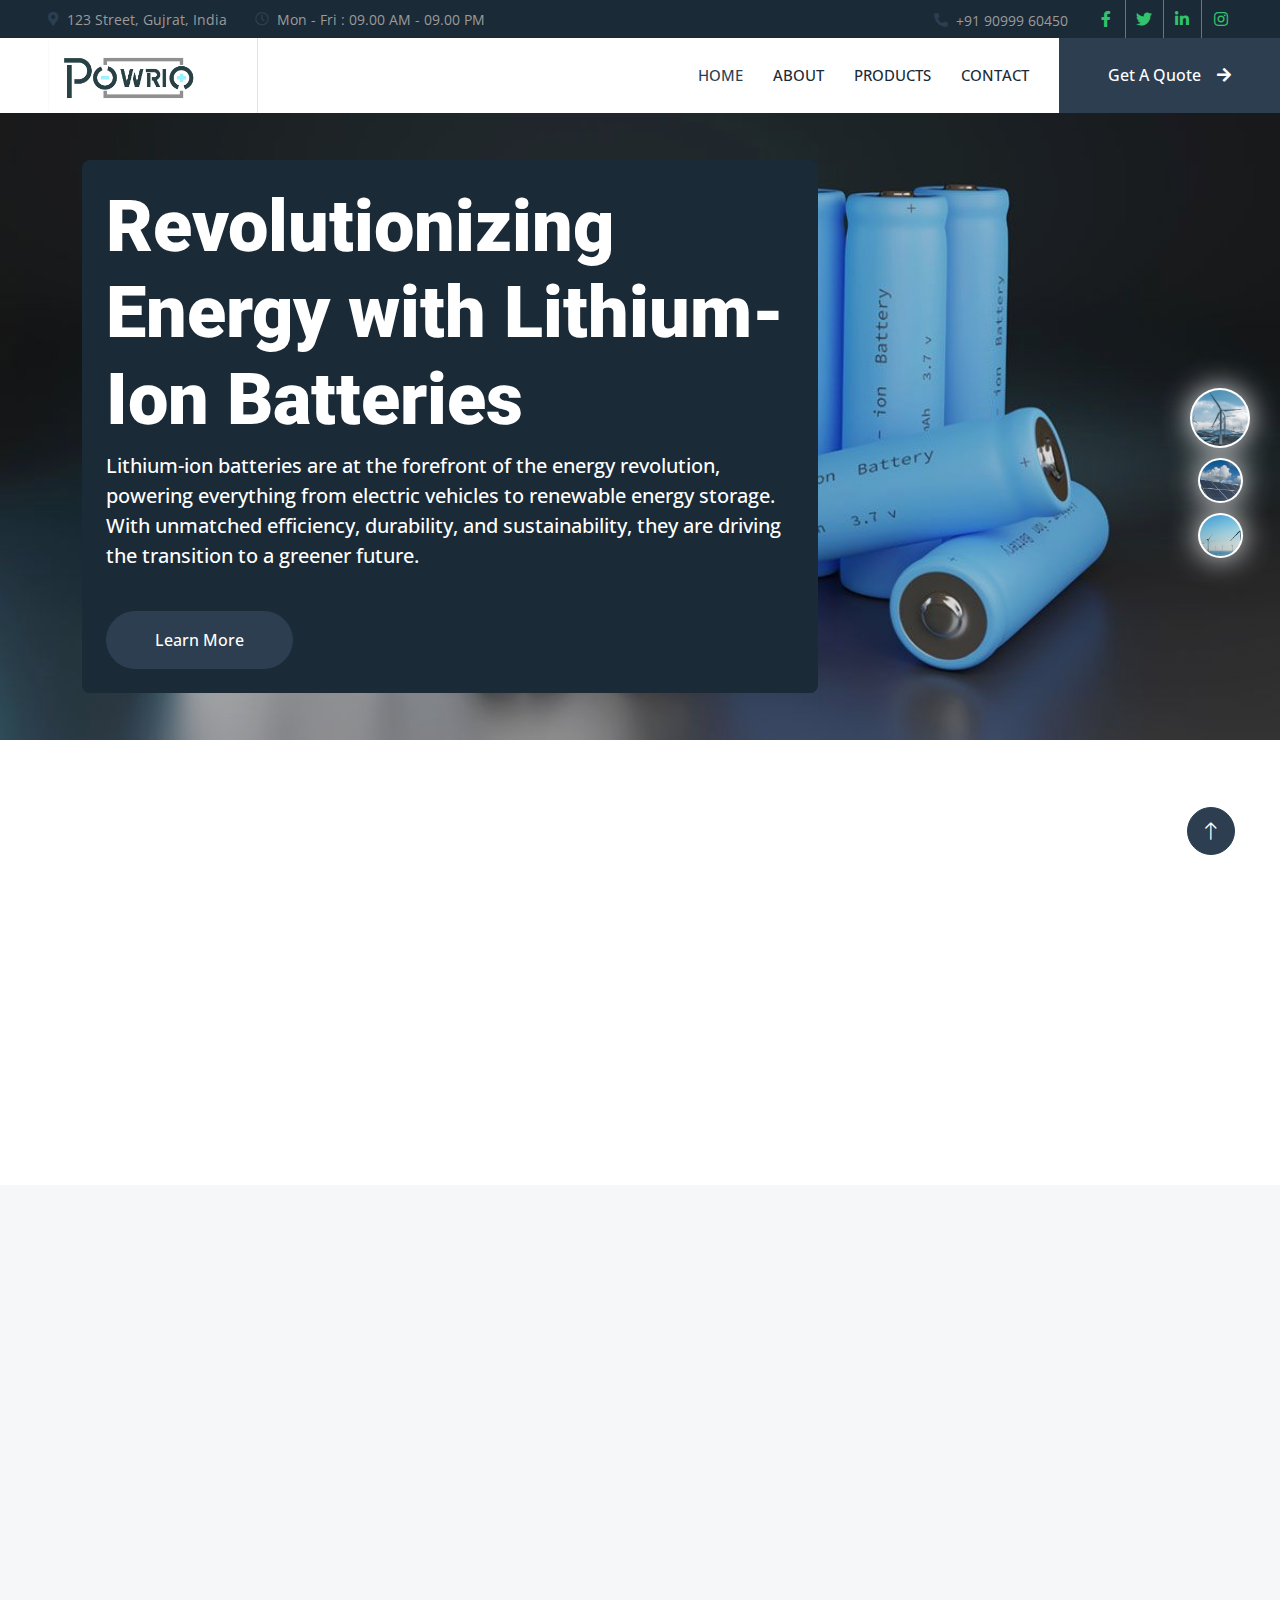
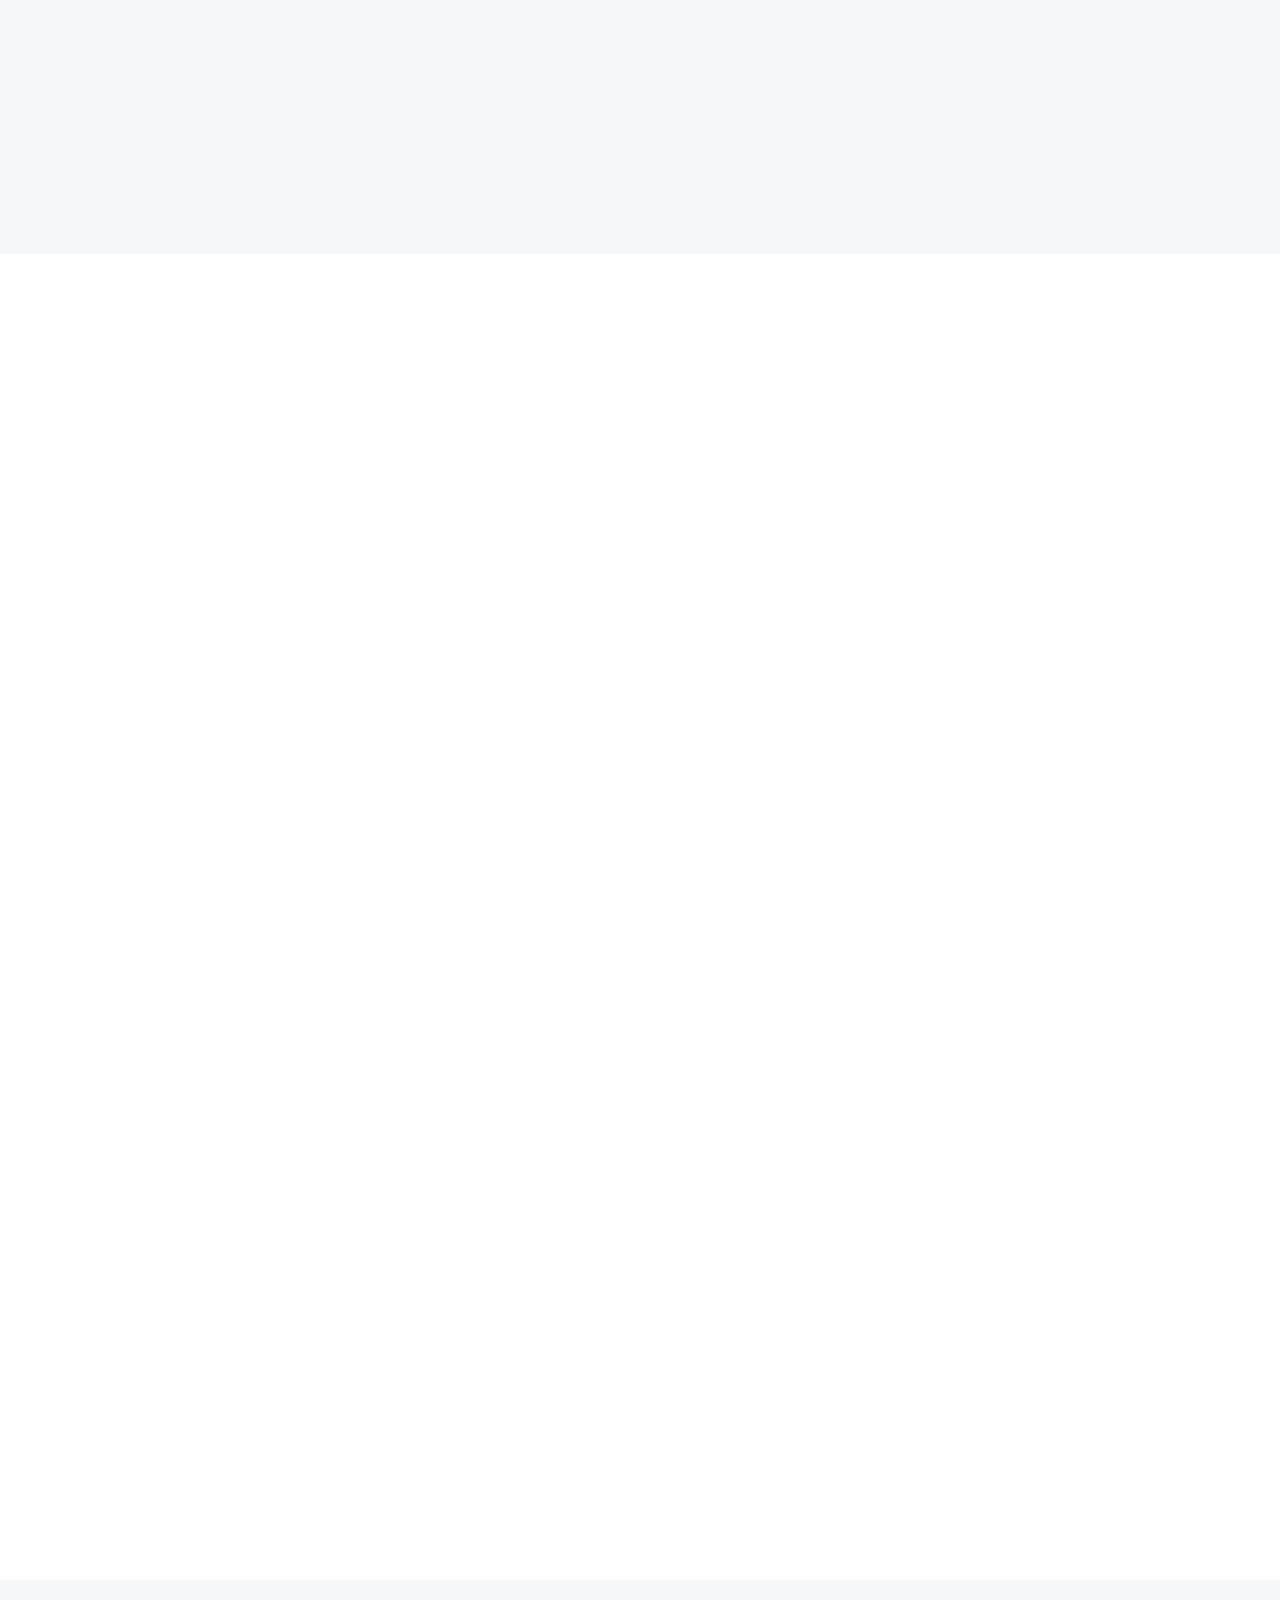
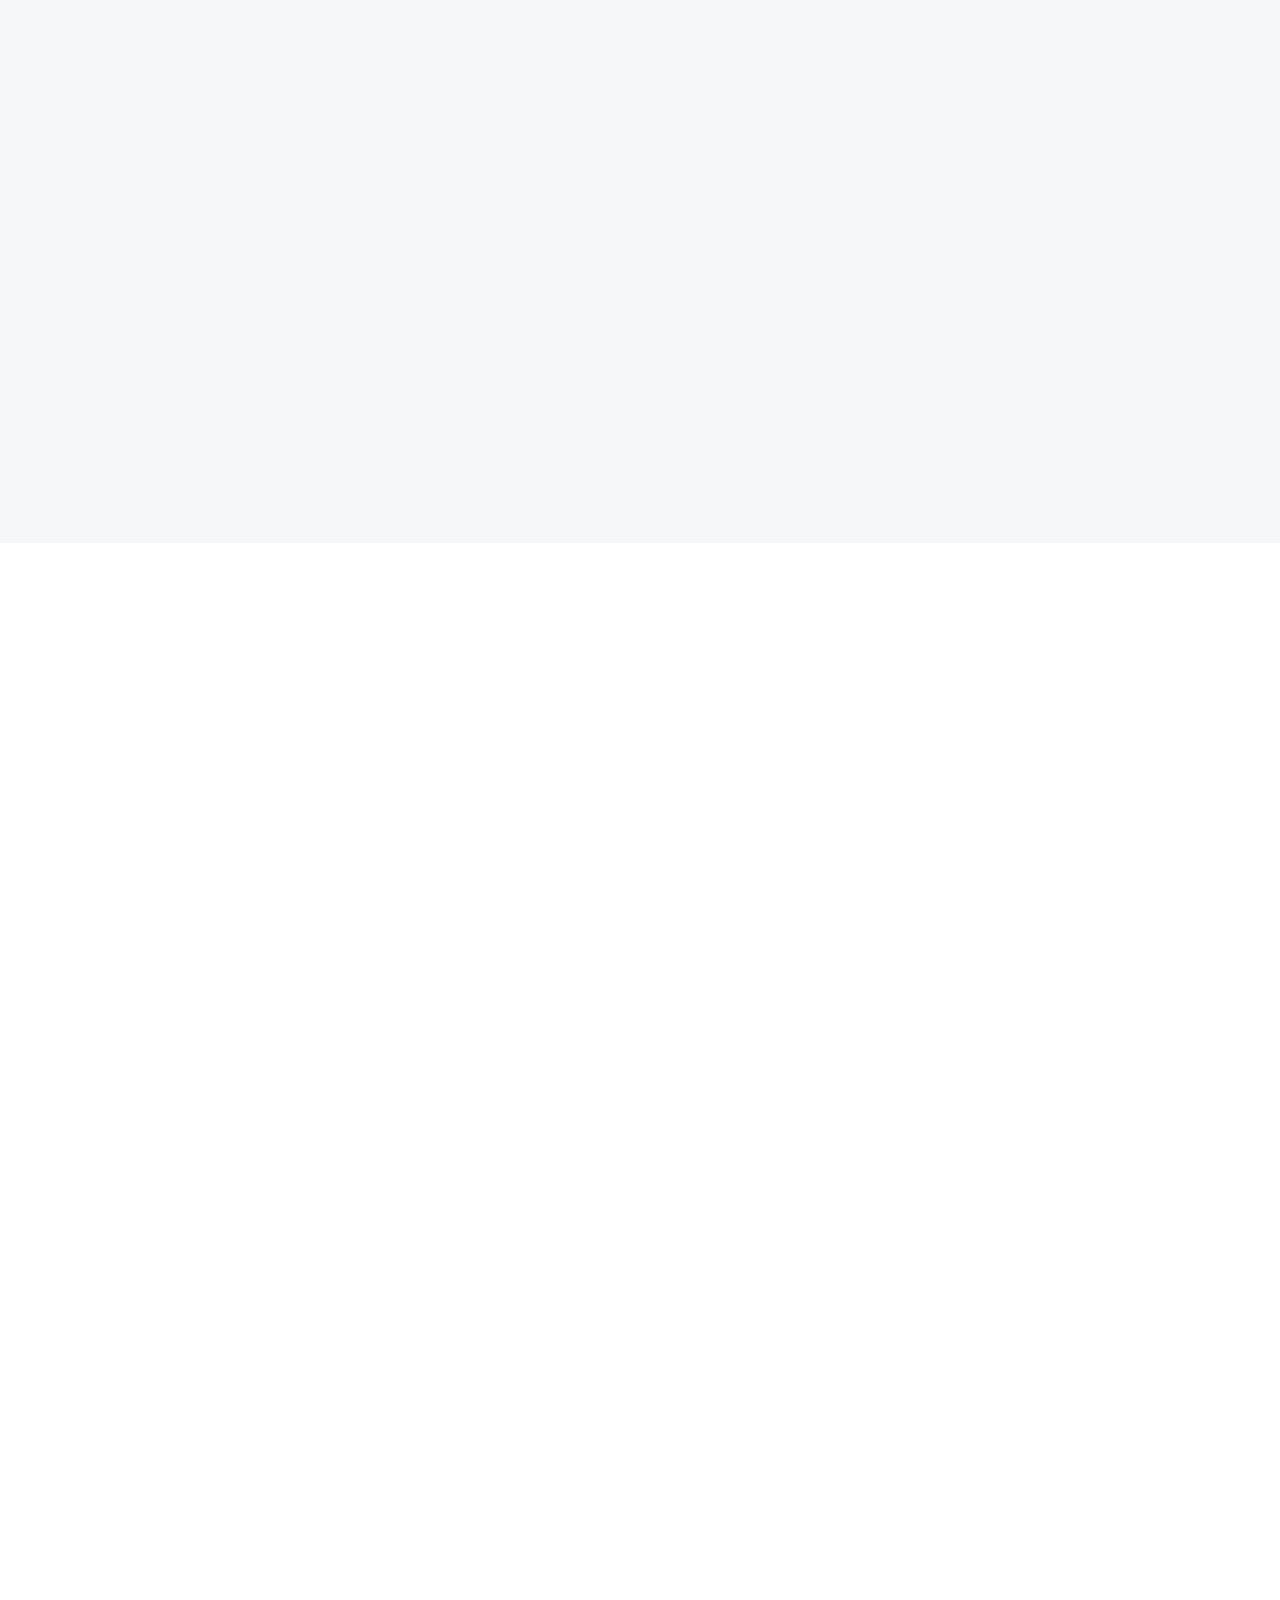
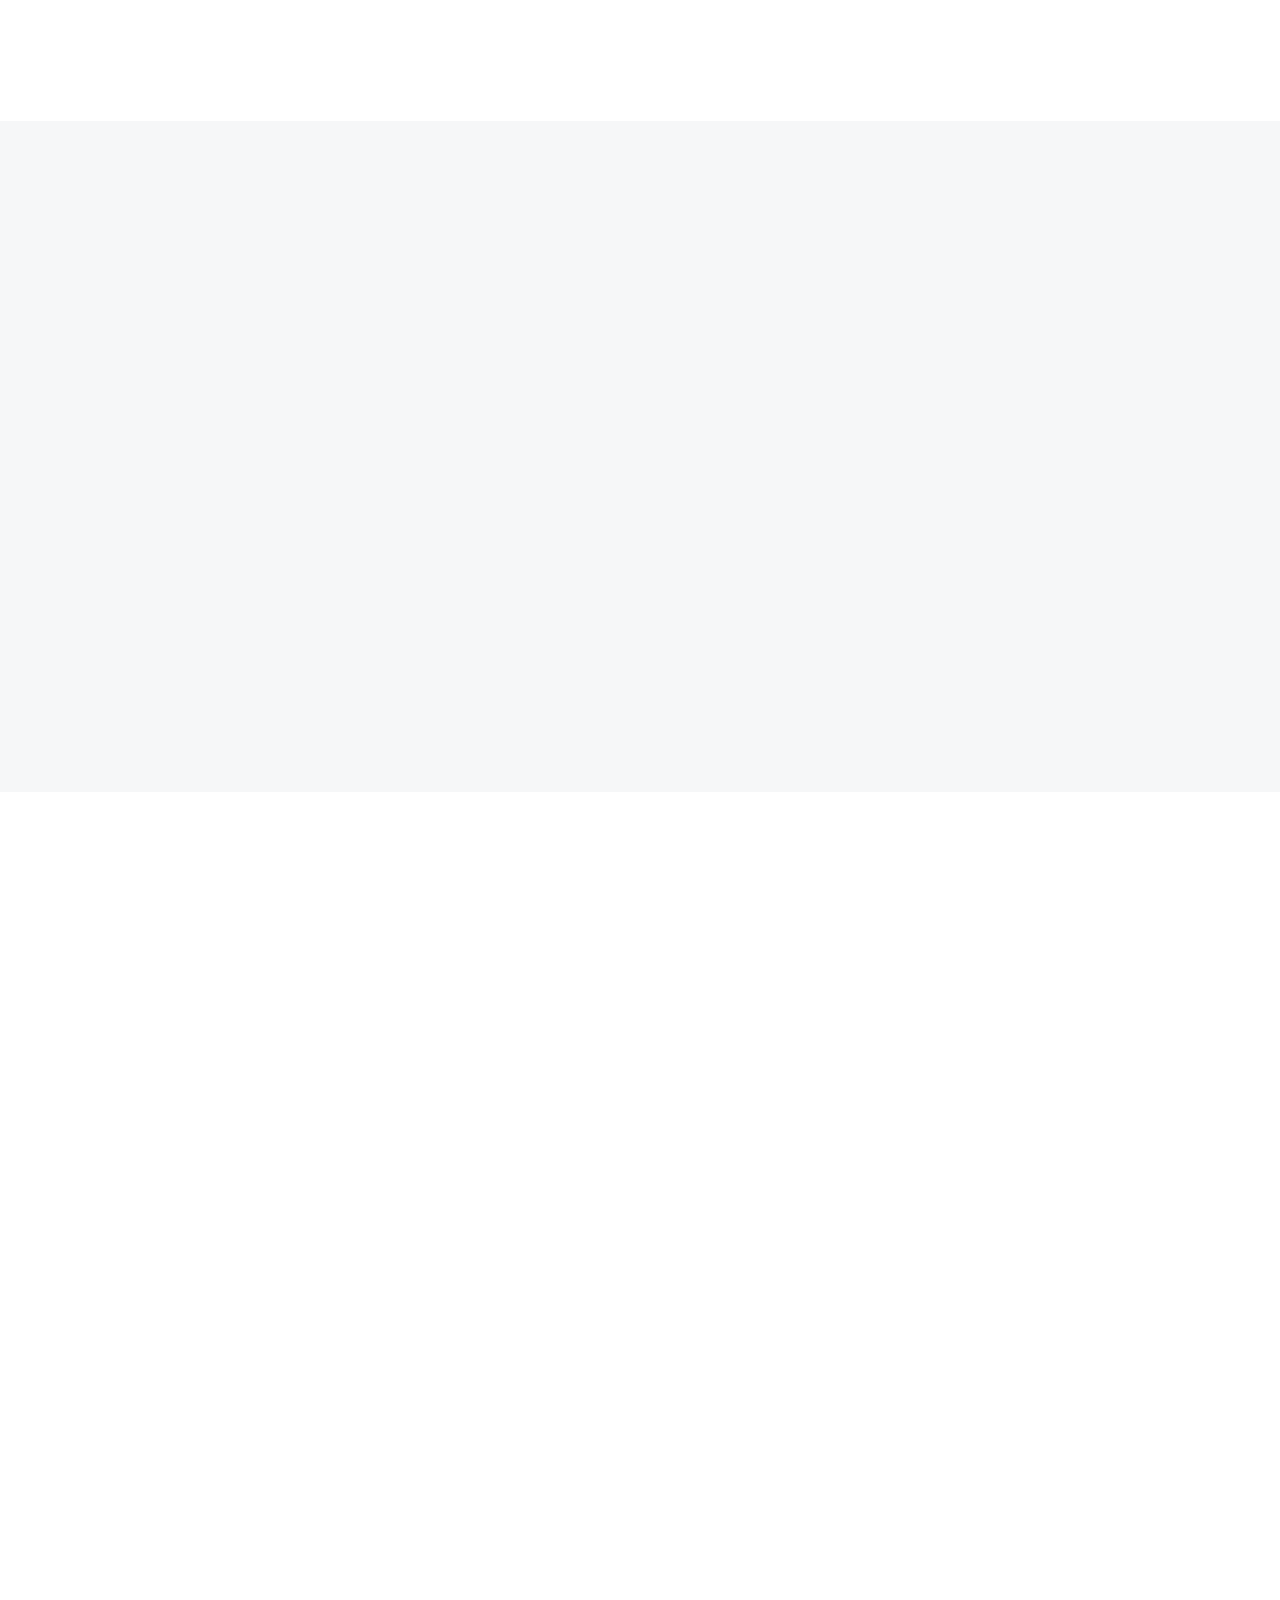
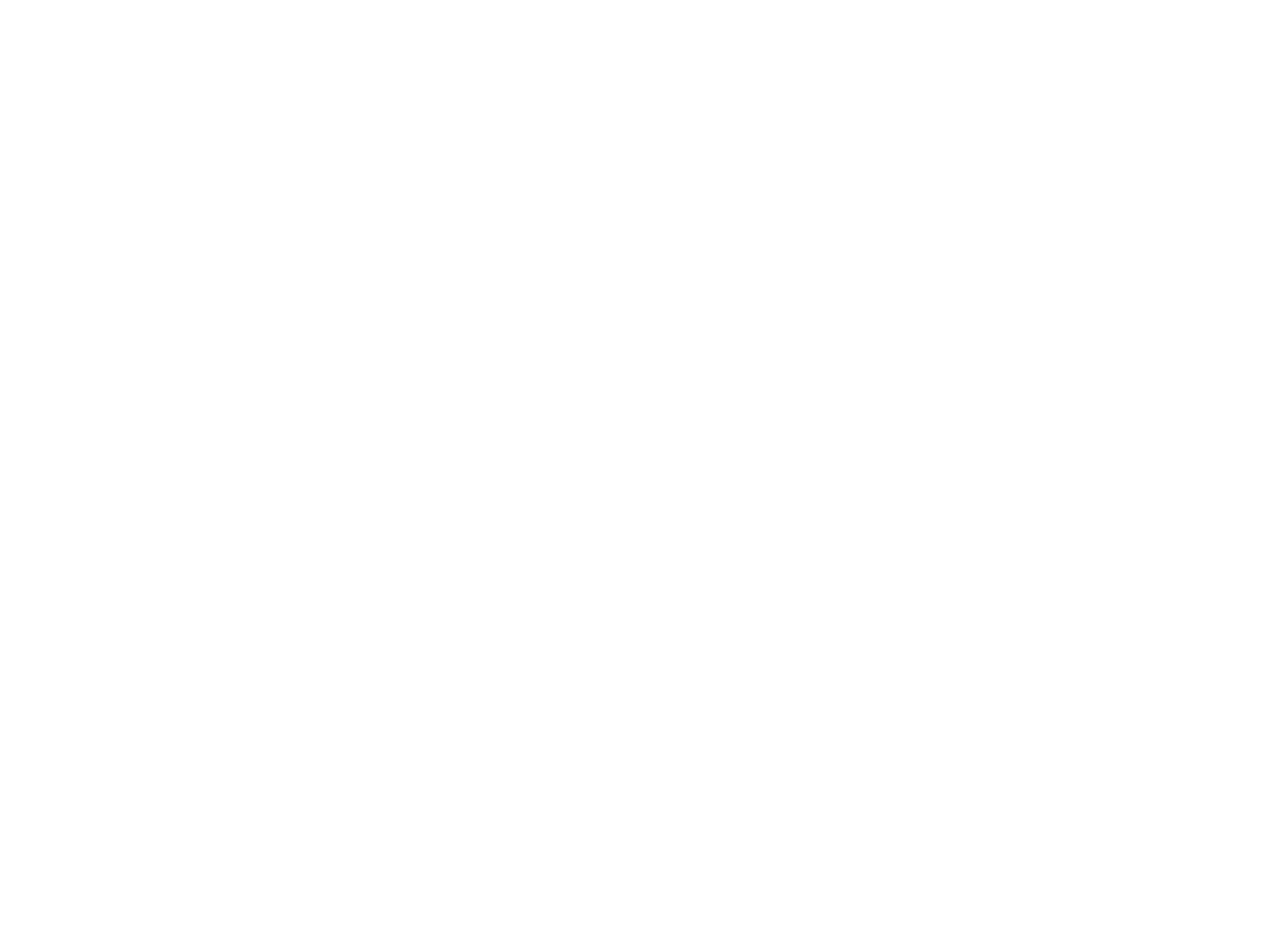
==== index.html @ 694c3291 "powrio.com_init" ====
<!DOCTYPE html>
<html lang="en">
  <head>
    <meta charset="utf-8" />
    <title>Solartec - Renewable Energy Website Template</title>
    <meta content="width=device-width, initial-scale=1.0" name="viewport" />
    <meta content="" name="keywords" />
    <meta content="" name="description" />

    <!-- Favicon -->
    <link href="img/favicon.ico" rel="icon" />

    <!-- Google Web Fonts -->
    <link rel="preconnect" href="https://fonts.googleapis.com" />
    <link rel="preconnect" href="https://fonts.gstatic.com" crossorigin />
    <link
      href="https://fonts.googleapis.com/css2?family=Open+Sans:wght@400;500&family=Roboto:wght@500;700;900&display=swap"
      rel="stylesheet"
    />

    <!-- Icon Font Stylesheet -->
    <link
      href="https://cdnjs.cloudflare.com/ajax/libs/font-awesome/5.10.0/css/all.min.css"
      rel="stylesheet"
    />
    <link
      href="https://cdn.jsdelivr.net/npm/bootstrap-icons@1.4.1/font/bootstrap-icons.css"
      rel="stylesheet"
    />

    <!-- Libraries Stylesheet -->
    <link href="lib/animate/animate.min.css" rel="stylesheet" />
    <link href="lib/owlcarousel/assets/owl.carousel.min.css" rel="stylesheet" />
    <link href="lib/lightbox/css/lightbox.min.css" rel="stylesheet" />

    <!-- Customized Bootstrap Stylesheet -->
    <link href="css/bootstrap.min.css" rel="stylesheet" />

    <!-- Template Stylesheet -->
    <link href="css/style.css" rel="stylesheet" />
  </head>

  <body>
    <!-- Spinner Start -->
    <div
      id="spinner"
      class="show bg-white position-fixed translate-middle w-100 vh-100 top-50 start-50 d-flex align-items-center justify-content-center"
    >
      <div
        class="spinner-border text-primary"
        style="width: 3rem; height: 3rem"
        role="status"
      >
        <span class="sr-only">Loading...</span>
      </div>
    </div>
    <!-- Spinner End -->

    <!-- Topbar Start -->
    <div class="container-fluid bg-dark p-0">
      <div class="row gx-0 d-none d-lg-flex">
        <div class="col-lg-7 px-5 text-start">
          <div class="h-100 d-inline-flex align-items-center me-4">
            <small class="fa fa-map-marker-alt text-primary me-2"></small>
            <small>123 Street, Gujrat, India</small>
          </div>
          <div class="h-100 d-inline-flex align-items-center">
            <small class="far fa-clock text-primary me-2"></small>
            <small>Mon - Fri : 09.00 AM - 09.00 PM</small>
          </div>
        </div>
        <div class="col-lg-5 px-5 text-end">
          <div class="h-100 d-inline-flex align-items-center me-4">
            <small class="fa fa-phone-alt text-primary me-2"></small>
            <small>+91 90999 60450</small>
          </div>
          <div class="h-100 d-inline-flex align-items-center mx-n2">
            <a
              class="btn btn-square btn-link rounded-0 border-0 border-end border-secondary"
              href=""
              ><i class="fab fa-facebook-f"></i
            ></a>
            <a
              class="btn btn-square btn-link rounded-0 border-0 border-end border-secondary"
              href=""
              ><i class="fab fa-twitter"></i
            ></a>
            <a
              class="btn btn-square btn-link rounded-0 border-0 border-end border-secondary"
              href=""
              ><i class="fab fa-linkedin-in"></i
            ></a>
            <a class="btn btn-square btn-link rounded-0" href=""
              ><i class="fab fa-instagram"></i
            ></a>
          </div>
        </div>
      </div>
    </div>
    <!-- Topbar End -->

    <!-- Navbar Start -->
    <nav class="navbar navbar-expand-lg bg-white navbar-light sticky-top p-0">
      <a
        href="index.html"
        class="navbar-brand d-flex align-items-center border-end px-4 px-lg-5"
      >
        <img
          src="./img/image.png"
          alt="Powrio Logo"
          class="img-fluid"
          style="height: 70px; width: auto"
        />
      </a>
      <button
        type="button"
        class="navbar-toggler me-4"
        data-bs-toggle="collapse"
        data-bs-target="#navbarCollapse"
      >
        <span class="navbar-toggler-icon"></span>
      </button>
      <div class="collapse navbar-collapse" id="navbarCollapse">
        <div class="navbar-nav ms-auto p-4 p-lg-0">
          <a href="index.html" class="nav-item nav-link active">Home</a>
          <a href="about.html" class="nav-item nav-link">About</a>
          <!-- <a href="service.html" class="nav-item nav-link">Service</a> -->
          <a href="project.html" class="nav-item nav-link">Products</a>
          <!-- <div class="nav-item dropdown">
            <a
              href="#"
              class="nav-link dropdown-toggle"
              data-bs-toggle="dropdown"
              >Pages</a
            >
            <div class="dropdown-menu bg-light m-0">
              <a href="feature.html" class="dropdown-item">Feature</a>
              <a href="quote.html" class="dropdown-item">Free Quote</a>
              <a href="team.html" class="dropdown-item">Our Team</a>
              <a href="testimonial.html" class="dropdown-item">Testimonial</a>
              <a href="404.html" class="dropdown-item">404 Page</a>
            </div>
          </div> -->
          <a href="contact.html" class="nav-item nav-link">Contact</a>
        </div>
        <a
          href=""
          class="btn btn-primary rounded-0 py-4 px-lg-5 d-none d-lg-block"
          >Get A Quote<i class="fa fa-arrow-right ms-3"></i
        ></a>
      </div>
    </nav>
    <!-- Navbar End -->

    <!-- Carousel Start -->
    <div class="container-fluid p-0 pb-5 wow fadeIn" data-wow-delay="0.1s">
      <div class="owl-carousel header-carousel position-relative">
        <div
          class="owl-carousel-item position-relative"
          data-dot="<img src='img/carousel-1.jpg'>"
        >
          <img class="img-fluid" src="img/my_own/lithium_b.png" alt="" />
          <div class="owl-carousel-inner">
            <div class="container">
              <div class="row justify-content-start">
                <div class="col-10 col-lg-8">
                  <!-- Add a semi-transparent background -->
                  <div
                    class="bg-dark bg-opacity-50 p-4 rounded"
                    style="display: inline-block"
                  >
                    <h1 class="display-2 text-white animated slideInDown">
                      Revolutionizing Energy with Lithium-Ion Batteries
                    </h1>
                    <p class="fs-5 fw-medium text-white mb-4 pb-3">
                      Lithium-ion batteries are at the forefront of the energy
                      revolution, powering everything from electric vehicles to
                      renewable energy storage. With unmatched efficiency,
                      durability, and sustainability, they are driving the
                      transition to a greener future.
                    </p>
                    <a
                      href="about.html"
                      class="btn btn-primary rounded-pill py-3 px-5 animated slideInLeft"
                      >Learn More</a
                    >
                  </div>
                </div>
              </div>
            </div>
          </div>
        </div>
        <div
          class="owl-carousel-item position-relative"
          data-dot="<img src='img/carousel-2.jpg'>"
        >
          <img class="img-fluid" src="img/carousel-2.jpg" alt="" />
          <div class="owl-carousel-inner">
            <div class="container">
              <div class="row justify-content-start">
                <div class="col-10 col-lg-8">
                  <h1 class="display-2 text-white animated slideInDown">
                    Pioneers Of Solar And Renewable Energy
                  </h1>
                  <p class="fs-5 fw-medium text-white mb-4 pb-3">
                    Vero elitr justo clita lorem. Ipsum dolor at sed stet sit
                    diam no. Kasd rebum ipsum et diam justo clita et kasd rebum
                    sea elitr.
                  </p>
                  <a
                    href=""
                    class="btn btn-primary rounded-pill py-3 px-5 animated slideInLeft"
                    >Read More</a
                  >
                </div>
              </div>
            </div>
          </div>
        </div>
        <div
          class="owl-carousel-item position-relative"
          data-dot="<img src='img/carousel-3.jpg'>"
        >
          <img class="img-fluid" src="img/carousel-3.jpg" alt="" />
          <div class="owl-carousel-inner">
            <div class="container">
              <div class="row justify-content-start">
                <div class="col-10 col-lg-8">
                  <h1 class="display-2 text-white animated slideInDown">
                    Pioneers Of Solar And Renewable Energy
                  </h1>
                  <p class="fs-5 fw-medium text-white mb-4 pb-3">
                    Vero elitr justo clita lorem. Ipsum dolor at sed stet sit
                    diam no. Kasd rebum ipsum et diam justo clita et kasd rebum
                    sea elitr.
                  </p>
                  <a
                    href=""
                    class="btn btn-primary rounded-pill py-3 px-5 animated slideInLeft"
                    >Read More</a
                  >
                </div>
              </div>
            </div>
          </div>
        </div>
      </div>
    </div>
    <!-- Carousel End -->

    <!-- Feature Start -->
    <div class="container-xxl py-5">
      <div class="container">
        <div class="row g-5">
          <div class="col-md-6 col-lg-3 wow fadeIn" data-wow-delay="0.1s">
            <div class="d-flex align-items-center mb-4">
              <div class="btn-lg-square bg-primary rounded-circle me-3">
                <i class="fa fa-users text-white"></i>
              </div>
              <h1 class="mb-0" data-toggle="counter-up">3453</h1>
            </div>
            <h5 class="mb-3">Happy Customers</h5>
            <span
              >Tempor erat elitr rebum at clita. Diam dolor diam ipsum sit</span
            >
          </div>
          <div class="col-md-6 col-lg-3 wow fadeIn" data-wow-delay="0.3s">
            <div class="d-flex align-items-center mb-4">
              <div class="btn-lg-square bg-primary rounded-circle me-3">
                <i class="fa fa-check text-white"></i>
              </div>
              <h1 class="mb-0" data-toggle="counter-up">4234</h1>
            </div>
            <h5 class="mb-3">Project Done</h5>
            <span
              >Tempor erat elitr rebum at clita. Diam dolor diam ipsum sit</span
            >
          </div>
          <div class="col-md-6 col-lg-3 wow fadeIn" data-wow-delay="0.5s">
            <div class="d-flex align-items-center mb-4">
              <div class="btn-lg-square bg-primary rounded-circle me-3">
                <i class="fa fa-award text-white"></i>
              </div>
              <h1 class="mb-0" data-toggle="counter-up">3123</h1>
            </div>
            <h5 class="mb-3">Awards Win</h5>
            <span
              >Tempor erat elitr rebum at clita. Diam dolor diam ipsum sit</span
            >
          </div>
          <div class="col-md-6 col-lg-3 wow fadeIn" data-wow-delay="0.7s">
            <div class="d-flex align-items-center mb-4">
              <div class="btn-lg-square bg-primary rounded-circle me-3">
                <i class="fa fa-users-cog text-white"></i>
              </div>
              <h1 class="mb-0" data-toggle="counter-up">1831</h1>
            </div>
            <h5 class="mb-3">Expert Workers</h5>
            <span
              >Tempor erat elitr rebum at clita. Diam dolor diam ipsum sit</span
            >
          </div>
        </div>
      </div>
    </div>
    <!-- Feature Start -->

    <!-- About Start -->
    <div class="container-fluid bg-light overflow-hidden my-5 px-lg-0">
      <div class="container about px-lg-0">
        <div class="row g-0 mx-lg-0">
          <div
            class="col-lg-6 ps-lg-0 wow fadeIn"
            data-wow-delay="0.1s"
            style="min-height: 400px"
          >
            <div class="position-relative h-100">
              <img
                class="position-absolute img-fluid w-100 h-100"
                src="img/about.jpg"
                style="object-fit: cover"
                alt=""
              />
            </div>
          </div>
          <div
            class="col-lg-6 about-text py-5 wow fadeIn"
            data-wow-delay="0.5s"
          >
            <div class="p-lg-5 pe-lg-0">
              <h6 class="text-primary">About Us</h6>
              <h1 class="mb-4">
                25+ Years Experience In Solar & Renewable Energy Industry
              </h1>
              <p>
                Tempor erat elitr rebum at clita. Diam dolor diam ipsum sit.
                Aliqu diam amet diam et eos. Clita erat ipsum et lorem et sit,
                sed stet lorem sit clita duo justo erat amet
              </p>
              <p>
                <i class="fa fa-check-circle text-primary me-3"></i>Diam dolor
                diam ipsum
              </p>
              <p>
                <i class="fa fa-check-circle text-primary me-3"></i>Aliqu diam
                amet diam et eos
              </p>
              <p>
                <i class="fa fa-check-circle text-primary me-3"></i>Tempor erat
                elitr rebum at clita
              </p>
              <a href="" class="btn btn-primary rounded-pill py-3 px-5 mt-3"
                >Explore More</a
              >
            </div>
          </div>
        </div>
      </div>
    </div>
    <!-- About End -->

    <!-- Service Start -->
    <div class="container-xxl py-5">
      <div class="container">
        <div
          class="text-center mx-auto mb-5 wow fadeInUp"
          data-wow-delay="0.1s"
          style="max-width: 600px"
        >
          <h6 class="text-primary">Our Services</h6>
          <h1 class="mb-4">We Are Pioneers In The World Of Renewable Energy</h1>
        </div>
        <div class="row g-4">
          <div class="col-md-6 col-lg-4 wow fadeInUp" data-wow-delay="0.1s">
            <div class="service-item rounded overflow-hidden">
              <img class="img-fluid" src="img/img-600x400-1.jpg" alt="" />
              <div class="position-relative p-4 pt-0">
                <div class="service-icon">
                  <i class="fa fa-solar-panel fa-3x"></i>
                </div>
                <h4 class="mb-3">Solar Panels</h4>
                <p>
                  Stet stet justo dolor sed duo. Ut clita sea sit ipsum diam
                  lorem diam.
                </p>
                <a class="small fw-medium" href=""
                  >Read More<i class="fa fa-arrow-right ms-2"></i
                ></a>
              </div>
            </div>
          </div>
          <div class="col-md-6 col-lg-4 wow fadeInUp" data-wow-delay="0.3s">
            <div class="service-item rounded overflow-hidden">
              <img class="img-fluid" src="img/img-600x400-2.jpg" alt="" />
              <div class="position-relative p-4 pt-0">
                <div class="service-icon">
                  <i class="fa fa-wind fa-3x"></i>
                </div>
                <h4 class="mb-3">Wind Turbines</h4>
                <p>
                  Stet stet justo dolor sed duo. Ut clita sea sit ipsum diam
                  lorem diam.
                </p>
                <a class="small fw-medium" href=""
                  >Read More<i class="fa fa-arrow-right ms-2"></i
                ></a>
              </div>
            </div>
          </div>
          <div class="col-md-6 col-lg-4 wow fadeInUp" data-wow-delay="0.5s">
            <div class="service-item rounded overflow-hidden">
              <img class="img-fluid" src="img/img-600x400-3.jpg" alt="" />
              <div class="position-relative p-4 pt-0">
                <div class="service-icon">
                  <i class="fa fa-lightbulb fa-3x"></i>
                </div>
                <h4 class="mb-3">Hydropower Plants</h4>
                <p>
                  Stet stet justo dolor sed duo. Ut clita sea sit ipsum diam
                  lorem diam.
                </p>
                <a class="small fw-medium" href=""
                  >Read More<i class="fa fa-arrow-right ms-2"></i
                ></a>
              </div>
            </div>
          </div>
          <div class="col-md-6 col-lg-4 wow fadeInUp" data-wow-delay="0.1s">
            <div class="service-item rounded overflow-hidden">
              <img class="img-fluid" src="img/img-600x400-4.jpg" alt="" />
              <div class="position-relative p-4 pt-0">
                <div class="service-icon">
                  <i class="fa fa-solar-panel fa-3x"></i>
                </div>
                <h4 class="mb-3">Solar Panels</h4>
                <p>
                  Stet stet justo dolor sed duo. Ut clita sea sit ipsum diam
                  lorem diam.
                </p>
                <a class="small fw-medium" href=""
                  >Read More<i class="fa fa-arrow-right ms-2"></i
                ></a>
              </div>
            </div>
          </div>
          <div class="col-md-6 col-lg-4 wow fadeInUp" data-wow-delay="0.3s">
            <div class="service-item rounded overflow-hidden">
              <img class="img-fluid" src="img/img-600x400-5.jpg" alt="" />
              <div class="position-relative p-4 pt-0">
                <div class="service-icon">
                  <i class="fa fa-wind fa-3x"></i>
                </div>
                <h4 class="mb-3">Wind Turbines</h4>
                <p>
                  Stet stet justo dolor sed duo. Ut clita sea sit ipsum diam
                  lorem diam.
                </p>
                <a class="small fw-medium" href=""
                  >Read More<i class="fa fa-arrow-right ms-2"></i
                ></a>
              </div>
            </div>
          </div>
          <div class="col-md-6 col-lg-4 wow fadeInUp" data-wow-delay="0.5s">
            <div class="service-item rounded overflow-hidden">
              <img class="img-fluid" src="img/img-600x400-6.jpg" alt="" />
              <div class="position-relative p-4 pt-0">
                <div class="service-icon">
                  <i class="fa fa-lightbulb fa-3x"></i>
                </div>
                <h4 class="mb-3">Hydropower Plants</h4>
                <p>
                  Stet stet justo dolor sed duo. Ut clita sea sit ipsum diam
                  lorem diam.
                </p>
                <a class="small fw-medium" href=""
                  >Read More<i class="fa fa-arrow-right ms-2"></i
                ></a>
              </div>
            </div>
          </div>
        </div>
      </div>
    </div>
    <!-- Service End -->

    <!-- Feature Start -->
    <div class="container-fluid bg-light overflow-hidden my-5 px-lg-0">
      <div class="container feature px-lg-0">
        <div class="row g-0 mx-lg-0">
          <div
            class="col-lg-6 feature-text py-5 wow fadeIn"
            data-wow-delay="0.1s"
          >
            <div class="p-lg-5 ps-lg-0">
              <h6 class="text-primary">Why Choose Us!</h6>
              <h1 class="mb-4">
                Complete Commercial & Residential Solar Systems
              </h1>
              <p class="mb-4 pb-2">
                Tempor erat elitr rebum at clita. Diam dolor diam ipsum sit.
                Aliqu diam amet diam et eos. Clita erat ipsum et lorem et sit,
                sed stet lorem sit clita duo justo erat amet
              </p>
              <div class="row g-4">
                <div class="col-6">
                  <div class="d-flex align-items-center">
                    <div class="btn-lg-square bg-primary rounded-circle">
                      <i class="fa fa-check text-white"></i>
                    </div>
                    <div class="ms-4">
                      <p class="mb-0">Quality</p>
                      <h5 class="mb-0">Services</h5>
                    </div>
                  </div>
                </div>
                <div class="col-6">
                  <div class="d-flex align-items-center">
                    <div class="btn-lg-square bg-primary rounded-circle">
                      <i class="fa fa-user-check text-white"></i>
                    </div>
                    <div class="ms-4">
                      <p class="mb-0">Expert</p>
                      <h5 class="mb-0">Workers</h5>
                    </div>
                  </div>
                </div>
                <div class="col-6">
                  <div class="d-flex align-items-center">
                    <div class="btn-lg-square bg-primary rounded-circle">
                      <i class="fa fa-drafting-compass text-white"></i>
                    </div>
                    <div class="ms-4">
                      <p class="mb-0">Free</p>
                      <h5 class="mb-0">Consultation</h5>
                    </div>
                  </div>
                </div>
                <div class="col-6">
                  <div class="d-flex align-items-center">
                    <div class="btn-lg-square bg-primary rounded-circle">
                      <i class="fa fa-headphones text-white"></i>
                    </div>
                    <div class="ms-4">
                      <p class="mb-0">Customer</p>
                      <h5 class="mb-0">Support</h5>
                    </div>
                  </div>
                </div>
              </div>
            </div>
          </div>
          <div
            class="col-lg-6 pe-lg-0 wow fadeIn"
            data-wow-delay="0.5s"
            style="min-height: 400px"
          >
            <div class="position-relative h-100">
              <img
                class="position-absolute img-fluid w-100 h-100"
                src="img/feature.jpg"
                style="object-fit: cover"
                alt=""
              />
            </div>
          </div>
        </div>
      </div>
    </div>
    <!-- Feature End -->

    <!-- Projects Start -->
    <div class="container-xxl py-5">
      <div class="container">
        <div
          class="text-center mx-auto mb-5 wow fadeInUp"
          data-wow-delay="0.1s"
          style="max-width: 600px"
        >
          <h6 class="text-primary">Our Projects</h6>
          <h1 class="mb-4">
            Visit Our Latest Solar And Renewable Energy Projects
          </h1>
        </div>
        <div class="row mt-n2 wow fadeInUp" data-wow-delay="0.3s">
          <div class="col-12 text-center">
            <ul class="list-inline mb-5" id="portfolio-flters">
              <li class="mx-2 active" data-filter="*">All</li>
              <li class="mx-2" data-filter=".first">Solar Panels</li>
              <li class="mx-2" data-filter=".second">Wind Turbines</li>
              <li class="mx-2" data-filter=".third">Hydropower Plants</li>
            </ul>
          </div>
        </div>
        <div
          class="row g-4 portfolio-container wow fadeInUp"
          data-wow-delay="0.5s"
        >
          <div class="col-lg-4 col-md-6 portfolio-item first">
            <div class="portfolio-img rounded overflow-hidden">
              <img class="img-fluid" src="img/img-600x400-6.jpg" alt="" />
              <div class="portfolio-btn">
                <a
                  class="btn btn-lg-square btn-outline-light rounded-circle mx-1"
                  href="img/img-600x400-6.jpg"
                  data-lightbox="portfolio"
                  ><i class="fa fa-eye"></i
                ></a>
                <a
                  class="btn btn-lg-square btn-outline-light rounded-circle mx-1"
                  href=""
                  ><i class="fa fa-link"></i
                ></a>
              </div>
            </div>
            <div class="pt-3">
              <p class="text-primary mb-0">Solar Panels</p>
              <hr class="text-primary w-25 my-2" />
              <h5 class="lh-base">
                We Are pioneers of solar & renewable energy industry
              </h5>
            </div>
          </div>
          <div class="col-lg-4 col-md-6 portfolio-item second">
            <div class="portfolio-img rounded overflow-hidden">
              <img class="img-fluid" src="img/img-600x400-5.jpg" alt="" />
              <div class="portfolio-btn">
                <a
                  class="btn btn-lg-square btn-outline-light rounded-circle mx-1"
                  href="img/img-600x400-5.jpg"
                  data-lightbox="portfolio"
                  ><i class="fa fa-eye"></i
                ></a>
                <a
                  class="btn btn-lg-square btn-outline-light rounded-circle mx-1"
                  href=""
                  ><i class="fa fa-link"></i
                ></a>
              </div>
            </div>
            <div class="pt-3">
              <p class="text-primary mb-0">Wind Turbines</p>
              <hr class="text-primary w-25 my-2" />
              <h5 class="lh-base">
                We Are pioneers of solar & renewable energy industry
              </h5>
            </div>
          </div>
          <div class="col-lg-4 col-md-6 portfolio-item third">
            <div class="portfolio-img rounded overflow-hidden">
              <img class="img-fluid" src="img/img-600x400-4.jpg" alt="" />
              <div class="portfolio-btn">
                <a
                  class="btn btn-lg-square btn-outline-light rounded-circle mx-1"
                  href="img/img-600x400-4.jpg"
                  data-lightbox="portfolio"
                  ><i class="fa fa-eye"></i
                ></a>
                <a
                  class="btn btn-lg-square btn-outline-light rounded-circle mx-1"
                  href=""
                  ><i class="fa fa-link"></i
                ></a>
              </div>
            </div>
            <div class="pt-3">
              <p class="text-primary mb-0">Hydropower Plants</p>
              <hr class="text-primary w-25 my-2" />
              <h5 class="lh-base">
                We Are pioneers of solar & renewable energy industry
              </h5>
            </div>
          </div>
          <div class="col-lg-4 col-md-6 portfolio-item first">
            <div class="portfolio-img rounded overflow-hidden">
              <img class="img-fluid" src="img/img-600x400-3.jpg" alt="" />
              <div class="portfolio-btn">
                <a
                  class="btn btn-lg-square btn-outline-light rounded-circle mx-1"
                  href="img/img-600x400-3.jpg"
                  data-lightbox="portfolio"
                  ><i class="fa fa-eye"></i
                ></a>
                <a
                  class="btn btn-lg-square btn-outline-light rounded-circle mx-1"
                  href=""
                  ><i class="fa fa-link"></i
                ></a>
              </div>
            </div>
            <div class="pt-3">
              <p class="text-primary mb-0">Solar Panels</p>
              <hr class="text-primary w-25 my-2" />
              <h5 class="lh-base">
                We Are pioneers of solar & renewable energy industry
              </h5>
            </div>
          </div>
          <div class="col-lg-4 col-md-6 portfolio-item second">
            <div class="portfolio-img rounded overflow-hidden">
              <img class="img-fluid" src="img/img-600x400-2.jpg" alt="" />
              <div class="portfolio-btn">
                <a
                  class="btn btn-lg-square btn-outline-light rounded-circle mx-1"
                  href="img/img-600x400-2.jpg"
                  data-lightbox="portfolio"
                  ><i class="fa fa-eye"></i
                ></a>
                <a
                  class="btn btn-lg-square btn-outline-light rounded-circle mx-1"
                  href=""
                  ><i class="fa fa-link"></i
                ></a>
              </div>
            </div>
            <div class="pt-3">
              <p class="text-primary mb-0">Wind Turbines</p>
              <hr class="text-primary w-25 my-2" />
              <h5 class="lh-base">
                We Are pioneers of solar & renewable energy industry
              </h5>
            </div>
          </div>
          <div class="col-lg-4 col-md-6 portfolio-item third">
            <div class="portfolio-img rounded overflow-hidden">
              <img class="img-fluid" src="img/img-600x400-1.jpg" alt="" />
              <div class="portfolio-btn">
                <a
                  class="btn btn-lg-square btn-outline-light rounded-circle mx-1"
                  href="img/img-600x400-1.jpg"
                  data-lightbox="portfolio"
                  ><i class="fa fa-eye"></i
                ></a>
                <a
                  class="btn btn-lg-square btn-outline-light rounded-circle mx-1"
                  href=""
                  ><i class="fa fa-link"></i
                ></a>
              </div>
            </div>
            <div class="pt-3">
              <p class="text-primary mb-0">Hydropower Plants</p>
              <hr class="text-primary w-25 my-2" />
              <h5 class="lh-base">
                We Are pioneers of solar & renewable energy industry
              </h5>
            </div>
          </div>
        </div>
      </div>
    </div>
    <!-- Projects End -->

    <!-- Quote Start -->
    <div class="container-fluid bg-light overflow-hidden my-5 px-lg-0">
      <div class="container quote px-lg-0">
        <div class="row g-0 mx-lg-0">
          <div
            class="col-lg-6 ps-lg-0 wow fadeIn"
            data-wow-delay="0.1s"
            style="min-height: 400px"
          >
            <div class="position-relative h-100">
              <img
                class="position-absolute img-fluid w-100 h-100"
                src="img/quote.jpg"
                style="object-fit: cover"
                alt=""
              />
            </div>
          </div>
          <div
            class="col-lg-6 quote-text py-5 wow fadeIn"
            data-wow-delay="0.5s"
          >
            <div class="p-lg-5 pe-lg-0">
              <h6 class="text-primary">Free Quote</h6>
              <h1 class="mb-4">Get A Free Quote</h1>
              <p class="mb-4 pb-2">
                Tempor erat elitr rebum at clita. Diam dolor diam ipsum sit.
                Aliqu diam amet diam et eos. Clita erat ipsum et lorem et sit,
                sed stet lorem sit clita duo justo erat amet
              </p>
              <form>
                <div class="row g-3">
                  <div class="col-12 col-sm-6">
                    <input
                      type="text"
                      class="form-control border-0"
                      placeholder="Your Name"
                      style="height: 55px"
                    />
                  </div>
                  <div class="col-12 col-sm-6">
                    <input
                      type="email"
                      class="form-control border-0"
                      placeholder="Your Email"
                      style="height: 55px"
                    />
                  </div>
                  <div class="col-12 col-sm-6">
                    <input
                      type="text"
                      class="form-control border-0"
                      placeholder="Your Mobile"
                      style="height: 55px"
                    />
                  </div>
                  <div class="col-12 col-sm-6">
                    <select class="form-select border-0" style="height: 55px">
                      <option selected>Select A Service</option>
                      <option value="1">Service 1</option>
                      <option value="2">Service 2</option>
                      <option value="3">Service 3</option>
                    </select>
                  </div>
                  <div class="col-12">
                    <textarea
                      class="form-control border-0"
                      placeholder="Special Note"
                    ></textarea>
                  </div>
                  <div class="col-12">
                    <button
                      class="btn btn-primary rounded-pill py-3 px-5"
                      type="submit"
                    >
                      Submit
                    </button>
                  </div>
                </div>
              </form>
            </div>
          </div>
        </div>
      </div>
    </div>
    <!-- Quote End -->

    <!-- Team Start -->
    <div class="container-xxl py-5">
      <div class="container">
        <div
          class="text-center mx-auto mb-5 wow fadeInUp"
          data-wow-delay="0.1s"
          style="max-width: 600px"
        >
          <h6 class="text-primary">Team Member</h6>
          <h1 class="mb-4">Experienced Team Members</h1>
        </div>
        <div class="row g-4">
          <div class="col-lg-4 col-md-6 wow fadeInUp" data-wow-delay="0.1s">
            <div class="team-item rounded overflow-hidden">
              <div class="d-flex">
                <img class="img-fluid w-75" src="img/team-1.jpg" alt="" />
                <div class="team-social w-25">
                  <a
                    class="btn btn-lg-square btn-outline-primary rounded-circle mt-3"
                    href=""
                    ><i class="fab fa-facebook-f"></i
                  ></a>
                  <a
                    class="btn btn-lg-square btn-outline-primary rounded-circle mt-3"
                    href=""
                    ><i class="fab fa-twitter"></i
                  ></a>
                  <a
                    class="btn btn-lg-square btn-outline-primary rounded-circle mt-3"
                    href=""
                    ><i class="fab fa-instagram"></i
                  ></a>
                </div>
              </div>
              <div class="p-4">
                <h5>Full Name</h5>
                <span>Designation</span>
              </div>
            </div>
          </div>
          <div class="col-lg-4 col-md-6 wow fadeInUp" data-wow-delay="0.3s">
            <div class="team-item rounded overflow-hidden">
              <div class="d-flex">
                <img class="img-fluid w-75" src="img/team-2.jpg" alt="" />
                <div class="team-social w-25">
                  <a
                    class="btn btn-lg-square btn-outline-primary rounded-circle mt-3"
                    href=""
                    ><i class="fab fa-facebook-f"></i
                  ></a>
                  <a
                    class="btn btn-lg-square btn-outline-primary rounded-circle mt-3"
                    href=""
                    ><i class="fab fa-twitter"></i
                  ></a>
                  <a
                    class="btn btn-lg-square btn-outline-primary rounded-circle mt-3"
                    href=""
                    ><i class="fab fa-instagram"></i
                  ></a>
                </div>
              </div>
              <div class="p-4">
                <h5>Full Name</h5>
                <span>Designation</span>
              </div>
            </div>
          </div>
          <div class="col-lg-4 col-md-6 wow fadeInUp" data-wow-delay="0.5s">
            <div class="team-item rounded overflow-hidden">
              <div class="d-flex">
                <img class="img-fluid w-75" src="img/team-3.jpg" alt="" />
                <div class="team-social w-25">
                  <a
                    class="btn btn-lg-square btn-outline-primary rounded-circle mt-3"
                    href=""
                    ><i class="fab fa-facebook-f"></i
                  ></a>
                  <a
                    class="btn btn-lg-square btn-outline-primary rounded-circle mt-3"
                    href=""
                    ><i class="fab fa-twitter"></i
                  ></a>
                  <a
                    class="btn btn-lg-square btn-outline-primary rounded-circle mt-3"
                    href=""
                    ><i class="fab fa-instagram"></i
                  ></a>
                </div>
              </div>
              <div class="p-4">
                <h5>Full Name</h5>
                <span>Designation</span>
              </div>
            </div>
          </div>
        </div>
      </div>
    </div>
    <!-- Team End -->

    <!-- Testimonial Start -->
    <div class="container-xxl py-5">
      <div class="container">
        <div
          class="text-center mx-auto mb-5 wow fadeInUp"
          data-wow-delay="0.1s"
          style="max-width: 600px"
        >
          <h6 class="text-primary">Testimonial</h6>
          <h1 class="mb-4">What Our Clients Say!</h1>
        </div>
        <div
          class="owl-carousel testimonial-carousel wow fadeInUp"
          data-wow-delay="0.1s"
        >
          <div class="testimonial-item text-center">
            <div class="testimonial-img position-relative">
              <img
                class="img-fluid rounded-circle mx-auto mb-5"
                src="img/testimonial-1.jpg"
              />
              <div class="btn-square bg-primary rounded-circle">
                <i class="fa fa-quote-left text-white"></i>
              </div>
            </div>
            <div class="testimonial-text text-center rounded p-4">
              <p>
                Clita clita tempor justo dolor ipsum amet kasd amet duo justo
                duo duo labore sed sed. Magna ut diam sit et amet stet eos sed
                clita erat magna elitr erat sit sit erat at rebum justo sea
                clita.
              </p>
              <h5 class="mb-1">Client Name</h5>
              <span class="fst-italic">Profession</span>
            </div>
          </div>
          <div class="testimonial-item text-center">
            <div class="testimonial-img position-relative">
              <img
                class="img-fluid rounded-circle mx-auto mb-5"
                src="img/testimonial-2.jpg"
              />
              <div class="btn-square bg-primary rounded-circle">
                <i class="fa fa-quote-left text-white"></i>
              </div>
            </div>
            <div class="testimonial-text text-center rounded p-4">
              <p>
                Clita clita tempor justo dolor ipsum amet kasd amet duo justo
                duo duo labore sed sed. Magna ut diam sit et amet stet eos sed
                clita erat magna elitr erat sit sit erat at rebum justo sea
                clita.
              </p>
              <h5 class="mb-1">Client Name</h5>
              <span class="fst-italic">Profession</span>
            </div>
          </div>
          <div class="testimonial-item text-center">
            <div class="testimonial-img position-relative">
              <img
                class="img-fluid rounded-circle mx-auto mb-5"
                src="img/testimonial-3.jpg"
              />
              <div class="btn-square bg-primary rounded-circle">
                <i class="fa fa-quote-left text-white"></i>
              </div>
            </div>
            <div class="testimonial-text text-center rounded p-4">
              <p>
                Clita clita tempor justo dolor ipsum amet kasd amet duo justo
                duo duo labore sed sed. Magna ut diam sit et amet stet eos sed
                clita erat magna elitr erat sit sit erat at rebum justo sea
                clita.
              </p>
              <h5 class="mb-1">Client Name</h5>
              <span class="fst-italic">Profession</span>
            </div>
          </div>
        </div>
      </div>
    </div>
    <!-- Testimonial End -->

    <!-- Footer Start -->
    <div
      class="container-fluid bg-dark text-body footer mt-5 pt-5 wow fadeIn"
      data-wow-delay="0.1s"
    >
      <div class="container py-5">
        <div class="row g-5">
          <div class="col-lg-3 col-md-6">
            <h5 class="text-white mb-4">Address</h5>
            <p class="mb-2">
              <i class="fa fa-map-marker-alt me-3"></i>123 Street, New York, USA
            </p>
            <p class="mb-2">
              <i class="fa fa-phone-alt me-3"></i>+012 345 67890
            </p>
            <p class="mb-2">
              <i class="fa fa-envelope me-3"></i>info@example.com
            </p>
            <div class="d-flex pt-2">
              <a class="btn btn-square btn-outline-light btn-social" href=""
                ><i class="fab fa-twitter"></i
              ></a>
              <a class="btn btn-square btn-outline-light btn-social" href=""
                ><i class="fab fa-facebook-f"></i
              ></a>
              <a class="btn btn-square btn-outline-light btn-social" href=""
                ><i class="fab fa-youtube"></i
              ></a>
              <a class="btn btn-square btn-outline-light btn-social" href=""
                ><i class="fab fa-linkedin-in"></i
              ></a>
            </div>
          </div>
          <div class="col-lg-3 col-md-6">
            <h5 class="text-white mb-4">Quick Links</h5>
            <a class="btn btn-link" href="">About Us</a>
            <a class="btn btn-link" href="">Contact Us</a>
            <a class="btn btn-link" href="">Our Services</a>
            <a class="btn btn-link" href="">Terms & Condition</a>
            <a class="btn btn-link" href="">Support</a>
          </div>
          <div class="col-lg-3 col-md-6">
            <h5 class="text-white mb-4">Project Gallery</h5>
            <div class="row g-2">
              <div class="col-4">
                <img class="img-fluid rounded" src="img/gallery-1.jpg" alt="" />
              </div>
              <div class="col-4">
                <img class="img-fluid rounded" src="img/gallery-2.jpg" alt="" />
              </div>
              <div class="col-4">
                <img class="img-fluid rounded" src="img/gallery-3.jpg" alt="" />
              </div>
              <div class="col-4">
                <img class="img-fluid rounded" src="img/gallery-4.jpg" alt="" />
              </div>
              <div class="col-4">
                <img class="img-fluid rounded" src="img/gallery-5.jpg" alt="" />
              </div>
              <div class="col-4">
                <img class="img-fluid rounded" src="img/gallery-6.jpg" alt="" />
              </div>
            </div>
          </div>
          <div class="col-lg-3 col-md-6">
            <h5 class="text-white mb-4">Newsletter</h5>
            <p>Dolor amet sit justo amet elitr clita ipsum elitr est.</p>
            <div class="position-relative mx-auto" style="max-width: 400px">
              <input
                class="form-control border-0 w-100 py-3 ps-4 pe-5"
                type="text"
                placeholder="Your email"
              />
              <button
                type="button"
                class="btn btn-primary py-2 position-absolute top-0 end-0 mt-2 me-2"
              >
                SignUp
              </button>
            </div>
          </div>
        </div>
      </div>
      <div class="container">
        <div class="copyright">
          <div class="row">
            <div class="col-md-6 text-center text-md-start mb-3 mb-md-0">
              &copy; <a href="#">Powrio.com</a>, All Right Reserved.
            </div>
            <!-- <div class="col-md-6 text-center text-md-end"> -->
            <!--/*** This template is free as long as you keep the footer author’s credit link/attribution link/backlink. If you'd like to use the template without the footer author’s credit link/attribution link/backlink, you can purchase the Credit Removal License from "https://htmlcodex.com/credit-removal". Thank you for your support. ***/-->
            <!-- Designed By <a href="https://htmlcodex.com">HTML Codex</a> -->
            <!-- </div> -->
          </div>
        </div>
      </div>
    </div>
    <!-- Footer End -->

    <!-- Back to Top -->
    <a
      href="#"
      class="btn btn-lg btn-primary btn-lg-square rounded-circle back-to-top"
      ><i class="bi bi-arrow-up"></i
    ></a>

    <!-- JavaScript Libraries -->
    <script src="https://code.jquery.com/jquery-3.4.1.min.js"></script>
    <script src="https://cdn.jsdelivr.net/npm/bootstrap@5.0.0/dist/js/bootstrap.bundle.min.js"></script>
    <script src="lib/wow/wow.min.js"></script>
    <script src="lib/easing/easing.min.js"></script>
    <script src="lib/waypoints/waypoints.min.js"></script>
    <script src="lib/counterup/counterup.min.js"></script>
    <script src="lib/owlcarousel/owl.carousel.min.js"></script>
    <script src="lib/isotope/isotope.pkgd.min.js"></script>
    <script src="lib/lightbox/js/lightbox.min.js"></script>

    <!-- Template Javascript -->
    <script src="js/main.js"></script>
  </body>
</html>
---- css/style.css ----
/********** Template CSS **********/
:root {
  --primary: #2c3e50; /* Replace with the exact green color from your logo */
  --light: #f6f7f8;
  --dark: #1a2a36;
}

.fw-medium {
  font-weight: 500 !important;
}

.fw-bold {
  font-weight: 700 !important;
}

.fw-black {
  font-weight: 900 !important;
}

.back-to-top {
  position: fixed;
  display: none;
  right: 45px;
  bottom: 45px;
  z-index: 99;
}

/*** Spinner ***/
#spinner {
  opacity: 0;
  visibility: hidden;
  transition: opacity 0.5s ease-out, visibility 0s linear 0.5s;
  z-index: 99999;
}

#spinner.show {
  transition: opacity 0.5s ease-out, visibility 0s linear 0s;
  visibility: visible;
  opacity: 1;
}

/*** Button ***/
.btn {
  font-weight: 500;
  transition: 0.5s;
}

.btn.btn-primary,
.btn.btn-outline-primary:hover {
  color: #ffffff;
}

.btn-square {
  width: 38px;
  height: 38px;
}

.btn-sm-square {
  width: 32px;
  height: 32px;
}

.btn-lg-square {
  width: 48px;
  height: 48px;
}

.btn-square,
.btn-sm-square,
.btn-lg-square {
  padding: 0;
  display: flex;
  align-items: center;
  justify-content: center;
  font-weight: normal;
}

.text-primary {
  color: var(--primary) !important;
}

.bg-primary {
  background-color: var(--primary) !important;
}

.btn-primary {
  background-color: var(--primary) !important;
  border-color: var(--primary) !important;
}

/*** Navbar ***/
.navbar.sticky-top {
  top: -100px;
  transition: 0.5s;
}

.navbar .navbar-brand,
.navbar a.btn {
  height: 75px;
}

.navbar .navbar-nav .nav-link {
  margin-right: 30px;
  padding: 25px 0;
  color: var(--dark);
  font-size: 15px;
  font-weight: 500;
  text-transform: uppercase;
  outline: none;
}

.navbar .navbar-nav .nav-link:hover,
.navbar .navbar-nav .nav-link.active {
  color: var(--primary);
}

.navbar .dropdown-toggle::after {
  border: none;
  content: "\f107";
  font-family: "Font Awesome 5 Free";
  font-weight: 900;
  vertical-align: middle;
  margin-left: 8px;
}

@media (max-width: 991.98px) {
  .navbar .navbar-nav .nav-link {
    margin-right: 0;
    padding: 10px 0;
  }

  .navbar .navbar-nav {
    border-top: 1px solid #eeeeee;
  }
}

@media (min-width: 992px) {
  .navbar .nav-item .dropdown-menu {
    display: block;
    border: none;
    margin-top: 0;
    top: 150%;
    opacity: 0;
    visibility: hidden;
    transition: 0.5s;
  }

  .navbar .nav-item:hover .dropdown-menu {
    top: 100%;
    visibility: visible;
    transition: 0.5s;
    opacity: 1;
  }
}

/*** Header ***/
.owl-carousel-inner {
  position: absolute;
  width: 100%;
  height: 100%;
  top: 0;
  left: 0;
  display: flex;
  align-items: center;
  background: rgba(0, 0, 0, 0.1);
}

@media (max-width: 768px) {
  .header-carousel .owl-carousel-item {
    position: relative;
    min-height: 500px;
  }

  .header-carousel .owl-carousel-item img {
    position: absolute;
    width: 100%;
    height: 100%;
    object-fit: cover;
  }

  .header-carousel .owl-carousel-item p {
    font-size: 16px !important;
  }
}

.header-carousel .owl-dots {
  position: absolute;
  width: 60px;
  height: 100%;
  top: 0;
  right: 30px;
  display: flex;
  flex-direction: column;
  align-items: center;
  justify-content: center;
}

.header-carousel .owl-dots .owl-dot {
  position: relative;
  width: 45px;
  height: 45px;
  margin: 5px 0;
  background: #ffffff;
  box-shadow: 0 0 30px rgba(255, 255, 255, 0.9);
  border-radius: 45px;
  transition: 0.5s;
}

.header-carousel .owl-dots .owl-dot.active {
  width: 60px;
  height: 60px;
}

.header-carousel .owl-dots .owl-dot img {
  position: absolute;
  width: 100%;
  height: 100%;
  object-fit: cover;
  padding: 2px;
  border-radius: 45px;
  transition: 0.5s;
}

.page-header {
  background: linear-gradient(rgba(0, 0, 0, 0.1), rgba(0, 0, 0, 0.1)),
    url(../img/carousel-1.jpg) center center no-repeat;
  background-size: cover;
}

.breadcrumb-item + .breadcrumb-item::before {
  color: var(--light);
}

/*** About ***/
@media (min-width: 992px) {
  .container.about {
    max-width: 100% !important;
  }

  .about-text {
    padding-right: calc(((100% - 960px) / 2) + 0.75rem);
  }
}

@media (min-width: 1200px) {
  .about-text {
    padding-right: calc(((100% - 1140px) / 2) + 0.75rem);
  }
}

@media (min-width: 1400px) {
  .about-text {
    padding-right: calc(((100% - 1320px) / 2) + 0.75rem);
  }
}

/*** Service ***/
.service-item {
  box-shadow: 0 0 45px rgba(0, 0, 0, 0.08);
}

.service-icon {
  position: relative;
  margin: -50px 0 25px 0;
  width: 100px;
  height: 100px;
  display: flex;
  align-items: center;
  justify-content: center;
  color: var(--primary);
  background: #ffffff;
  border-radius: 100px;
  box-shadow: 0 0 45px rgba(0, 0, 0, 0.08);
  transition: 0.5s;
}

.service-item:hover .service-icon {
  color: #ffffff;
  background: var(--primary);
}

/*** Feature ***/
@media (min-width: 992px) {
  .container.feature {
    max-width: 100% !important;
  }

  .feature-text {
    padding-left: calc(((100% - 960px) / 2) + 0.75rem);
  }
}

@media (min-width: 1200px) {
  .feature-text {
    padding-left: calc(((100% - 1140px) / 2) + 0.75rem);
  }
}

@media (min-width: 1400px) {
  .feature-text {
    padding-left: calc(((100% - 1320px) / 2) + 0.75rem);
  }
}

/*** Project Portfolio ***/
#portfolio-flters li {
  display: inline-block;
  font-weight: 500;
  color: var(--dark);
  cursor: pointer;
  transition: 0.5s;
  border-bottom: 2px solid transparent;
}

#portfolio-flters li:hover,
#portfolio-flters li.active {
  color: var(--primary);
  border-color: var(--primary);
}

.portfolio-img {
  position: relative;
}

.portfolio-img::before,
.portfolio-img::after {
  position: absolute;
  content: "";
  width: 0;
  height: 100%;
  top: 0;
  background: var(--dark);
  transition: 0.5s;
}

.portfolio-img::before {
  left: 50%;
}

.portfolio-img::after {
  right: 50%;
}

.portfolio-item:hover .portfolio-img::before {
  width: 51%;
  left: 0;
}

.portfolio-item:hover .portfolio-img::after {
  width: 51%;
  right: 0;
}

.portfolio-btn {
  position: absolute;
  top: 0;
  left: 0;
  width: 100%;
  height: 100%;
  display: flex;
  align-items: center;
  justify-content: center;
  opacity: 0;
  z-index: 1;
  transition: 0.5s;
}

.portfolio-item:hover .portfolio-btn {
  opacity: 1;
  transition-delay: 0.3s;
}

/*** Quote ***/
@media (min-width: 992px) {
  .container.quote {
    max-width: 100% !important;
  }

  .quote-text {
    padding-right: calc(((100% - 960px) / 2) + 0.75rem);
  }
}

@media (min-width: 1200px) {
  .quote-text {
    padding-right: calc(((100% - 1140px) / 2) + 0.75rem);
  }
}

@media (min-width: 1400px) {
  .quote-text {
    padding-right: calc(((100% - 1320px) / 2) + 0.75rem);
  }
}

/*** Team ***/
.team-item {
  box-shadow: 0 0 45px rgba(0, 0, 0, 0.08);
}

.team-item img {
  border-radius: 8px 60px 0 0;
}

.team-item .team-social {
  display: flex;
  flex-direction: column;
  align-items: center;
  justify-content: flex-end;
  background: #ffffff;
  transition: 0.5s;
}

/*** Testimonial ***/
.testimonial-carousel::before {
  position: absolute;
  content: "";
  top: 0;
  left: 0;
  height: 100%;
  width: 0;
  background: linear-gradient(
    to right,
    rgba(255, 255, 255, 1) 0%,
    rgba(255, 255, 255, 0) 100%
  );
  z-index: 1;
}

.testimonial-carousel::after {
  position: absolute;
  content: "";
  top: 0;
  right: 0;
  height: 100%;
  width: 0;
  background: linear-gradient(
    to left,
    rgba(255, 255, 255, 1) 0%,
    rgba(255, 255, 255, 0) 100%
  );
  z-index: 1;
}

@media (min-width: 768px) {
  .testimonial-carousel::before,
  .testimonial-carousel::after {
    width: 200px;
  }
}

@media (min-width: 992px) {
  .testimonial-carousel::before,
  .testimonial-carousel::after {
    width: 300px;
  }
}

.testimonial-carousel .owl-nav {
  position: absolute;
  width: 350px;
  top: 20px;
  left: 50%;
  transform: translateX(-50%);
  display: flex;
  justify-content: space-between;
  opacity: 0;
  transition: 0.5s;
  z-index: 1;
}

.testimonial-carousel:hover .owl-nav {
  width: 300px;
  opacity: 1;
}

.testimonial-carousel .owl-nav .owl-prev,
.testimonial-carousel .owl-nav .owl-next {
  position: relative;
  color: var(--primary);
  font-size: 45px;
  transition: 0.5s;
}

.testimonial-carousel .owl-nav .owl-prev:hover,
.testimonial-carousel .owl-nav .owl-next:hover {
  color: var(--dark);
}

.testimonial-carousel .testimonial-img img {
  width: 100px;
  height: 100px;
}

.testimonial-carousel .testimonial-img .btn-square {
  position: absolute;
  bottom: -19px;
  left: 50%;
  transform: translateX(-50%);
}

.testimonial-carousel .owl-item .testimonial-text {
  margin-bottom: 30px;
  box-shadow: 0 0 45px rgba(0, 0, 0, 0.08);
  transform: scale(0.8);
  transition: 0.5s;
}

.testimonial-carousel .owl-item.center .testimonial-text {
  transform: scale(1);
}

/*** Contact ***/
@media (min-width: 992px) {
  .container.contact {
    max-width: 100% !important;
  }

  .contact-text {
    padding-left: calc(((100% - 960px) / 2) + 0.75rem);
  }
}

@media (min-width: 1200px) {
  .contact-text {
    padding-left: calc(((100% - 1140px) / 2) + 0.75rem);
  }
}

@media (min-width: 1400px) {
  .contact-text {
    padding-left: calc(((100% - 1320px) / 2) + 0.75rem);
  }
}

/*** Footer ***/
.footer .btn.btn-social {
  margin-right: 5px;
  color: #9b9b9b;
  border: 1px solid #9b9b9b;
  border-radius: 38px;
  transition: 0.3s;
}

.footer .btn.btn-social:hover {
  color: var(--primary);
  border-color: var(--light);
}

.footer .btn.btn-link {
  display: block;
  margin-bottom: 5px;
  padding: 0;
  text-align: left;
  color: #9b9b9b;
  font-weight: normal;
  text-transform: capitalize;
  transition: 0.3s;
}

.footer .btn.btn-link::before {
  position: relative;
  content: "\f105";
  font-family: "Font Awesome 5 Free";
  font-weight: 900;
  margin-right: 10px;
}

.footer .btn.btn-link:hover {
  color: #ffffff;
  letter-spacing: 1px;
  box-shadow: none;
}

.footer .copyright {
  padding: 25px 0;
  border-top: 1px solid rgba(256, 256, 256, 0.1);
}

.footer .copyright a {
  color: var(--light);
}

.footer .copyright a:hover {
  color: var(--primary);
}
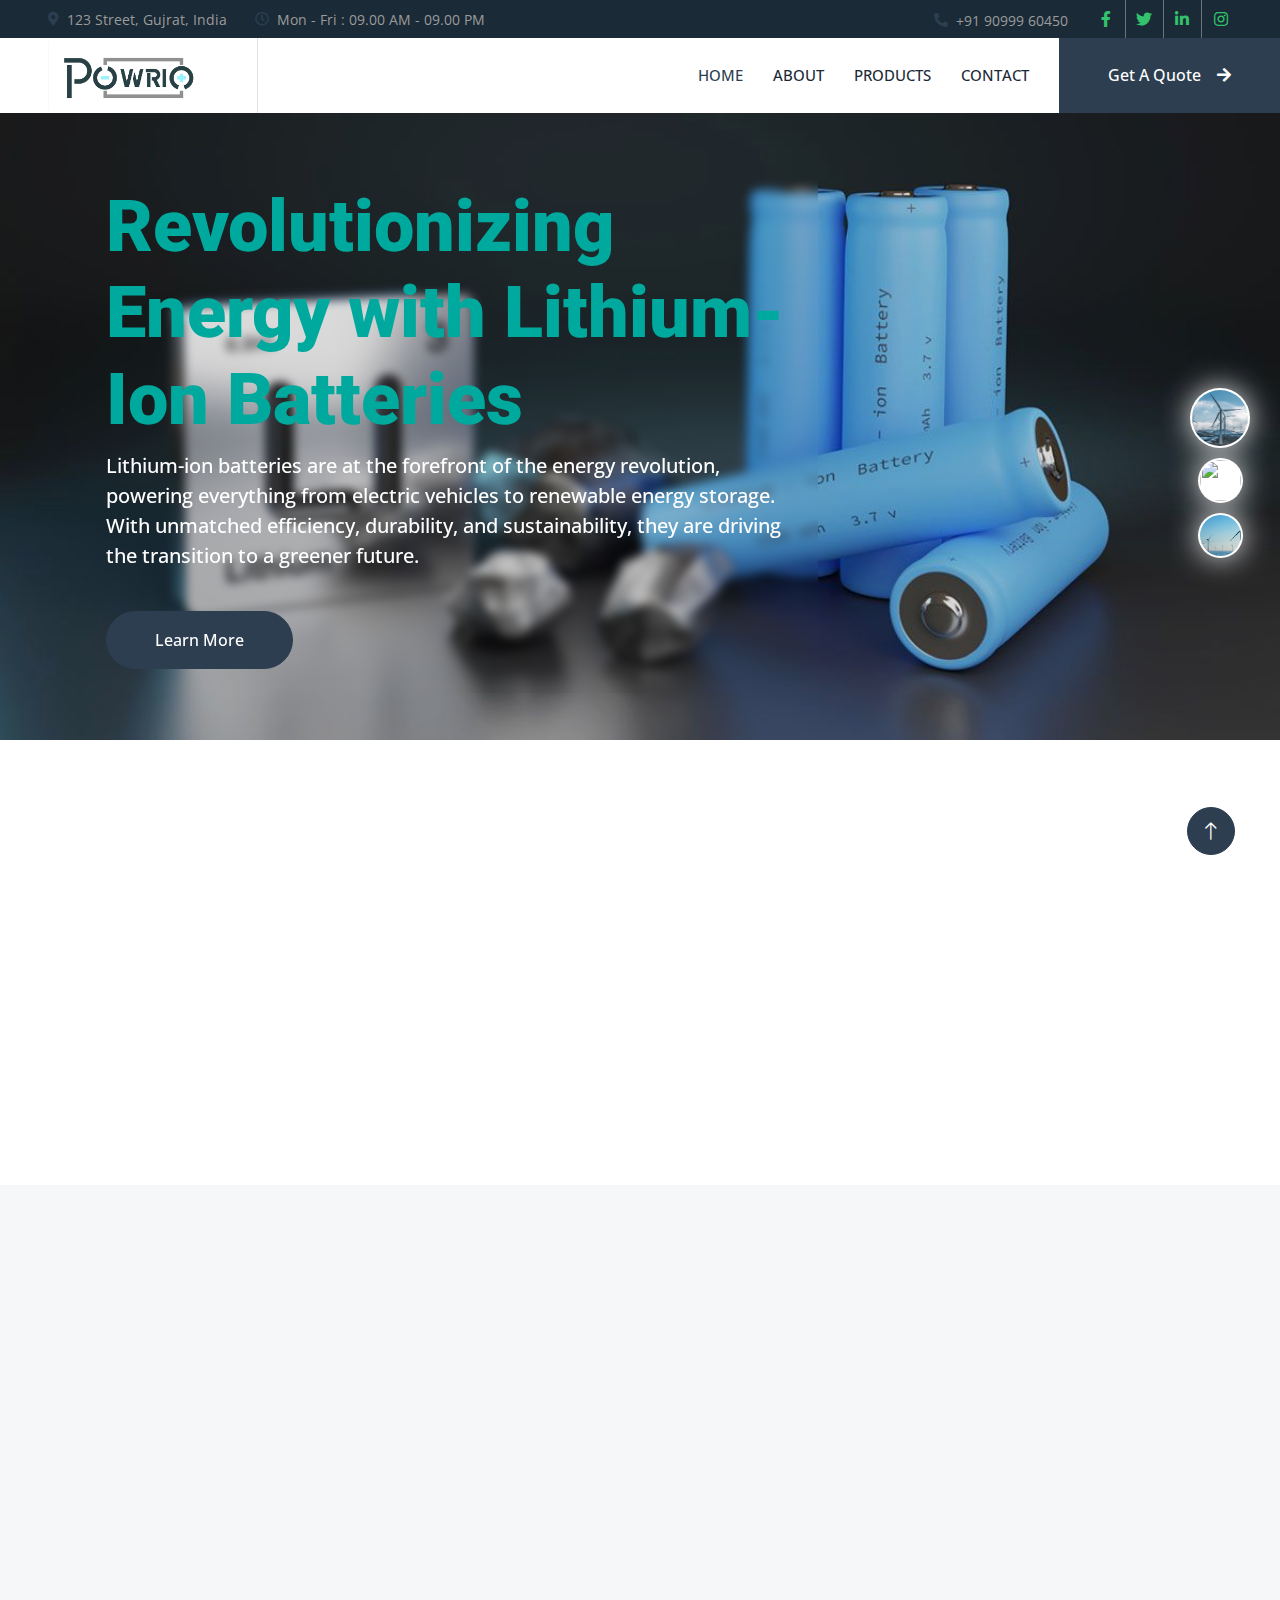
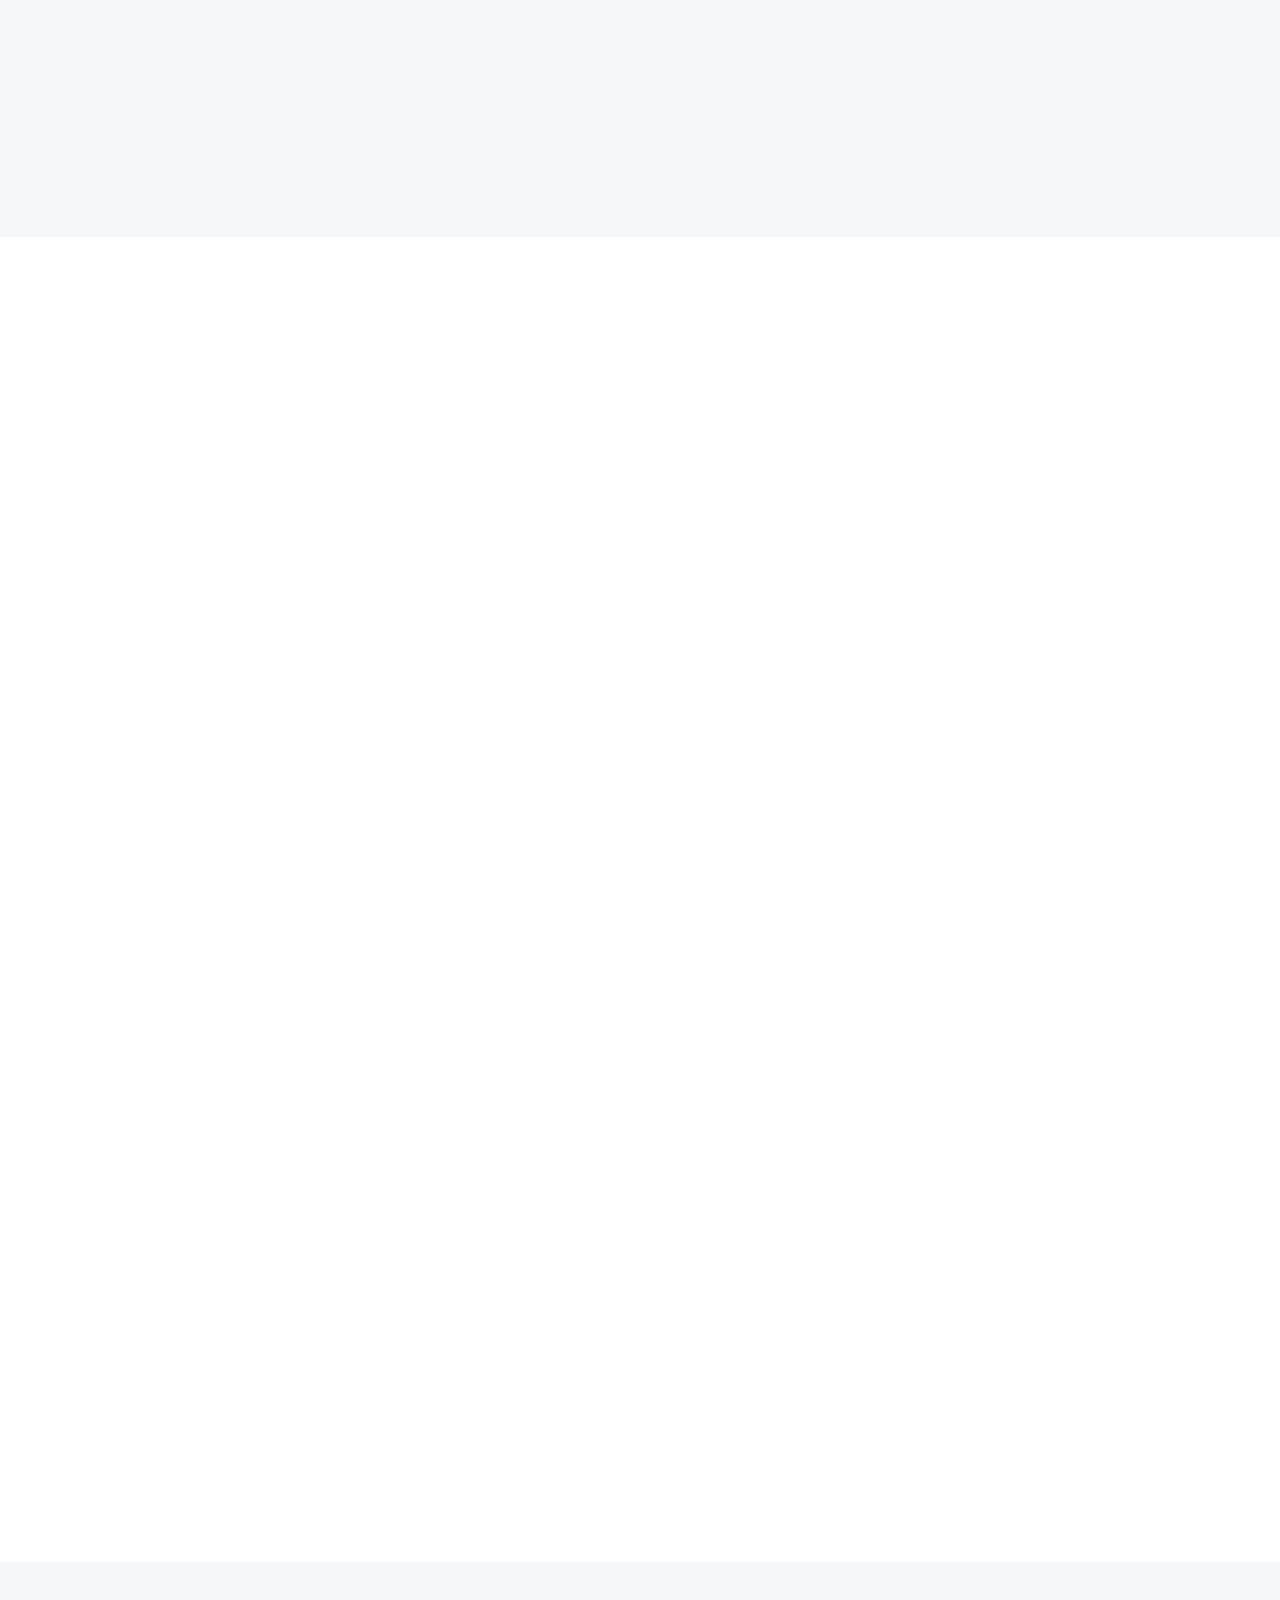
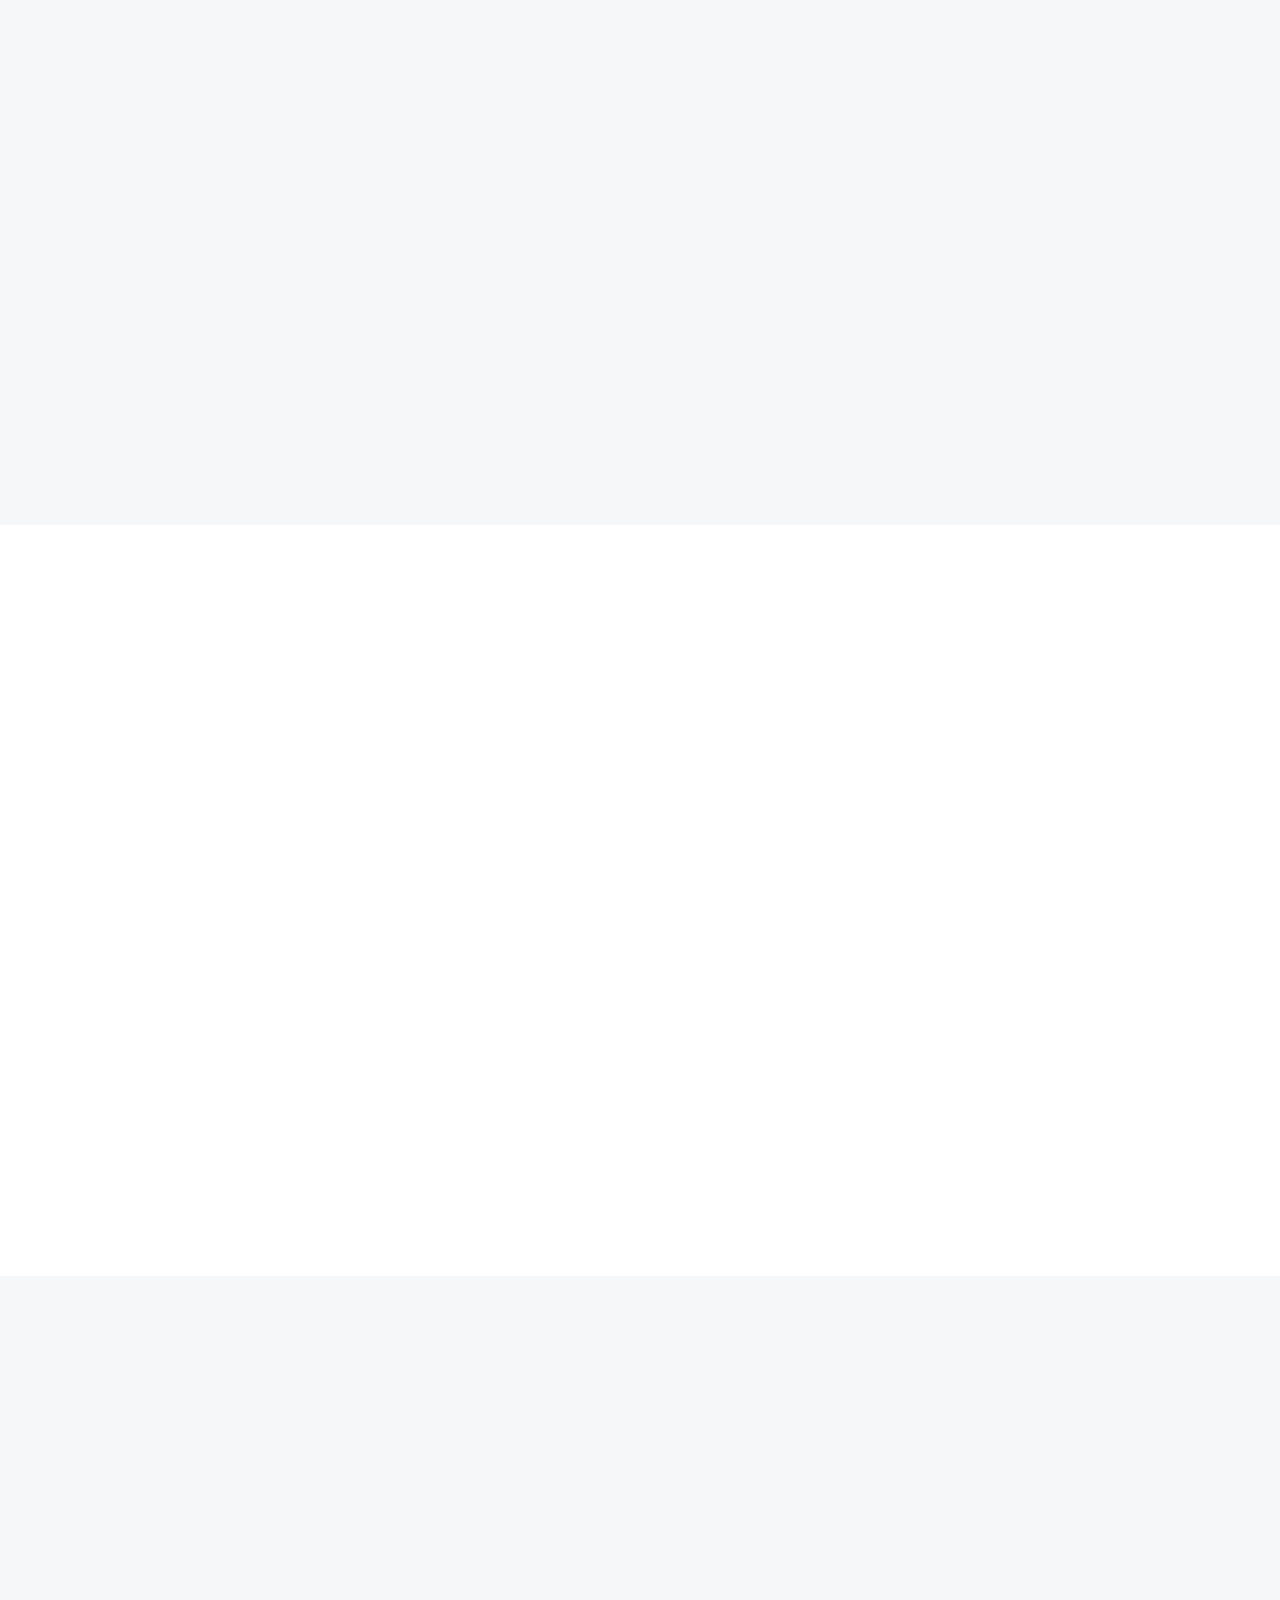
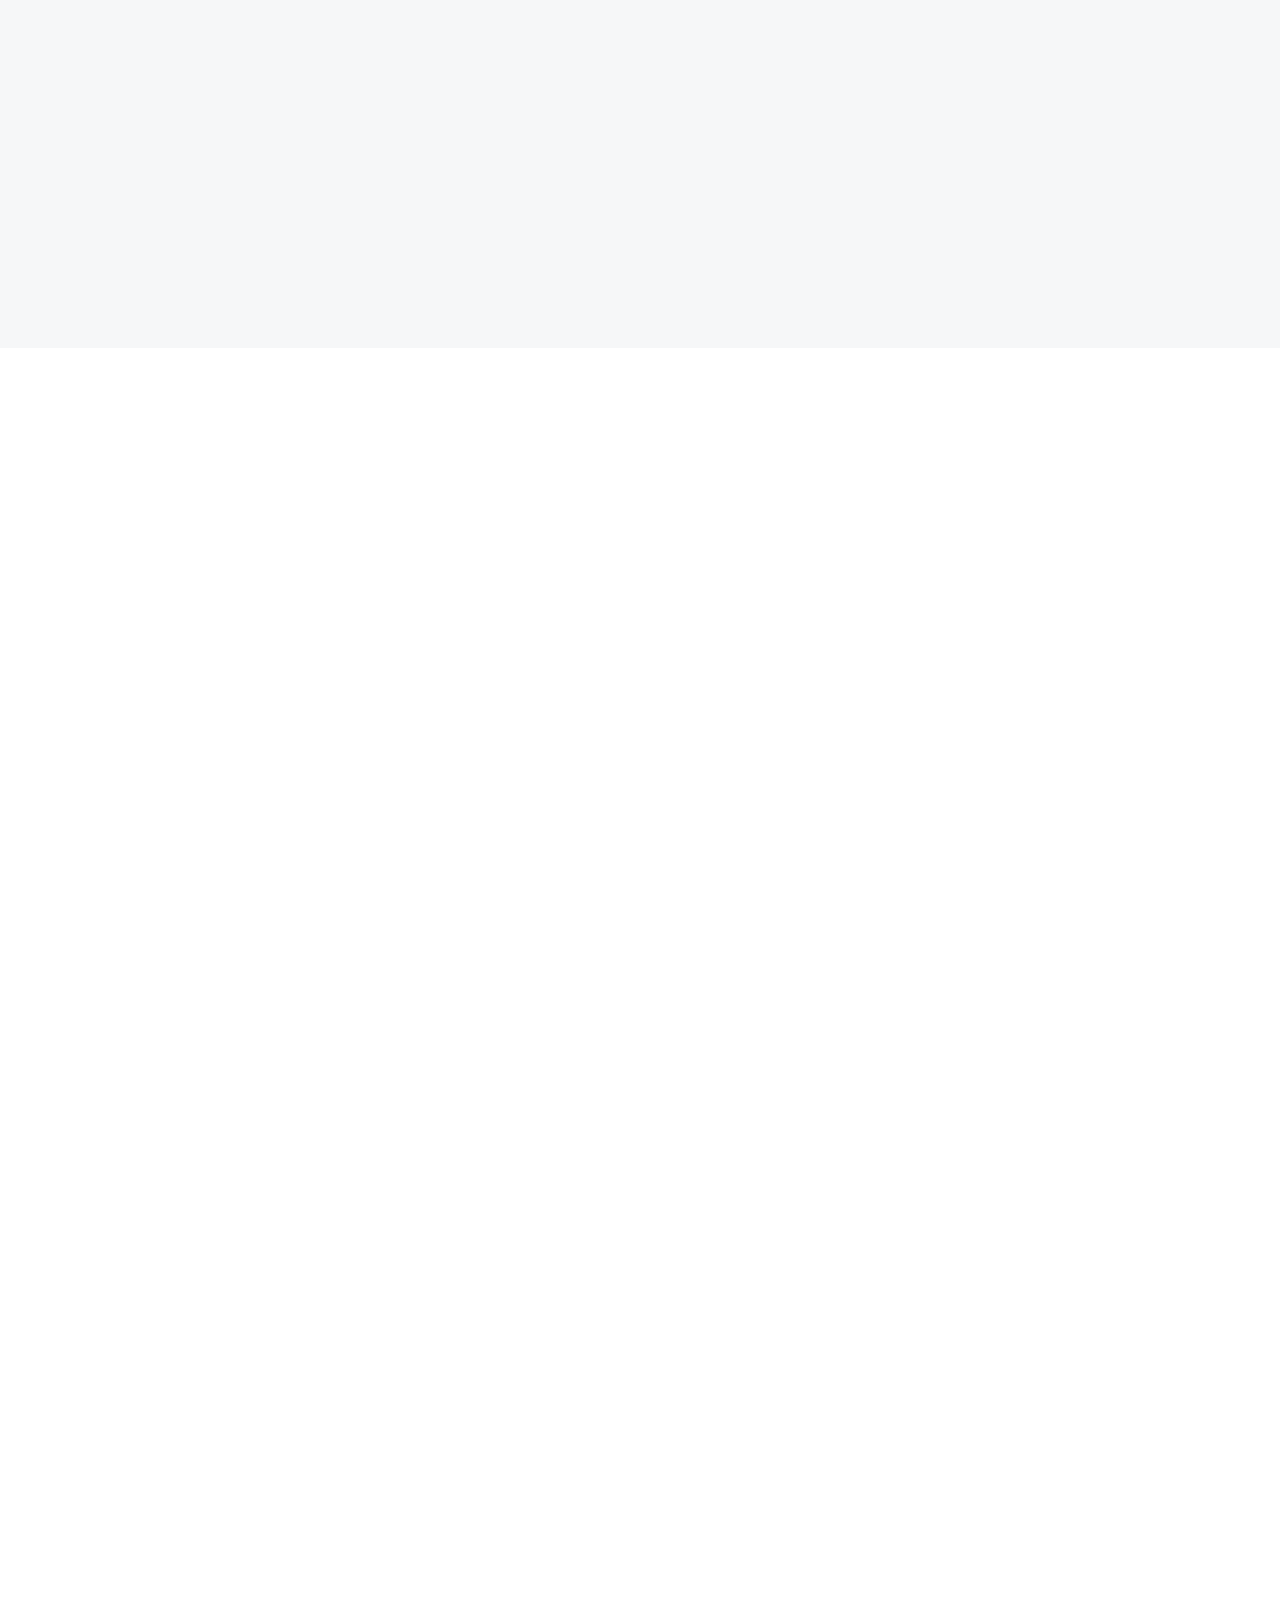
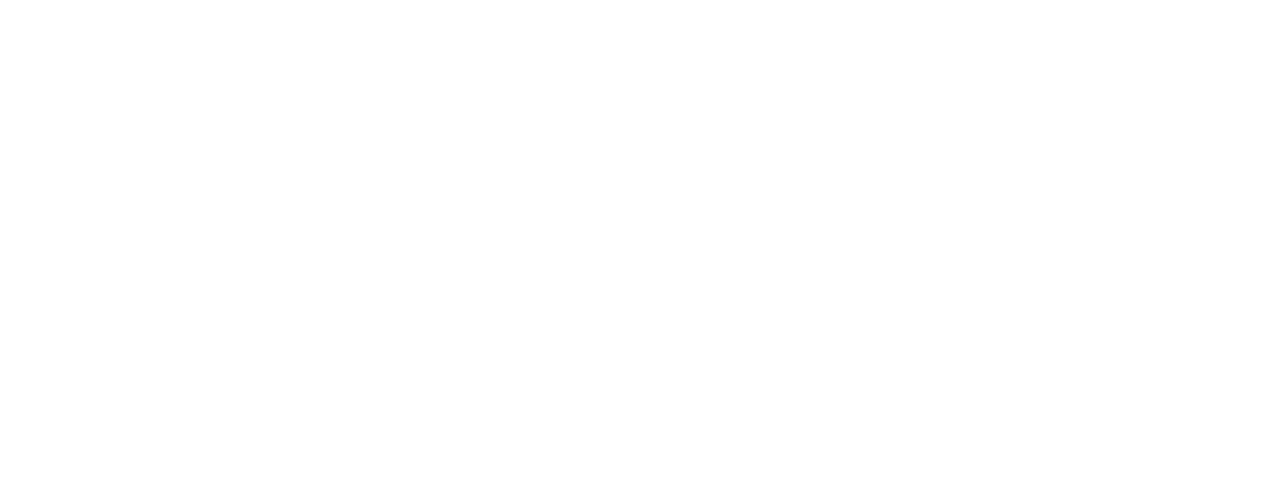
==== commit 8c493883: "updated_about_and_herosection" ====
--- a/index.html
+++ b/index.html
@@ -166,10 +166,17 @@
                 <div class="col-10 col-lg-8">
                   <!-- Add a semi-transparent background -->
                   <div
-                    class="bg-dark bg-opacity-50 p-4 rounded"
-                    style="display: inline-block"
+                    class="bg-opacity-50 p-4 rounded"
+                    style="
+                      display: inline-block;
+                      backdrop-filter: blur(5px);
+                      -webkit-backdrop-filter: blur(5px);
+                    "
                   >
-                    <h1 class="display-2 text-white animated slideInDown">
+                    <h1
+                      class="display-2 animated slideInDown"
+                      style="color: #00a99d"
+                    >
                       Revolutionizing Energy with Lithium-Ion Batteries
                     </h1>
                     <p class="fs-5 fw-medium text-white mb-4 pb-3">
@@ -192,25 +199,33 @@
         </div>
         <div
           class="owl-carousel-item position-relative"
-          data-dot="<img src='img/carousel-2.jpg'>"
+          data-dot="<img src='img/my_own/green-energy-with-hand-holding-environmental-light-bulb-background.jpg'>"
         >
-          <img class="img-fluid" src="img/carousel-2.jpg" alt="" />
+          <img
+            class="img-fluid"
+            src="img/my_own/green-energy-with-hand-holding-environmental-light-bulb-background.jpg"
+            alt=""
+          />
           <div class="owl-carousel-inner">
             <div class="container">
               <div class="row justify-content-start">
                 <div class="col-10 col-lg-8">
-                  <h1 class="display-2 text-white animated slideInDown">
-                    Pioneers Of Solar And Renewable Energy
+                  <h1
+                    class="display-2"
+                    style="color: #00a99d"
+                    class="animated slideInDown"
+                  >
+                    Empowering Businesses with Tailored Energy Solutions
                   </h1>
                   <p class="fs-5 fw-medium text-white mb-4 pb-3">
-                    Vero elitr justo clita lorem. Ipsum dolor at sed stet sit
-                    diam no. Kasd rebum ipsum et diam justo clita et kasd rebum
-                    sea elitr.
+                    From renewable energy systems to efficient power management,
+                    we provide innovative solutions to help businesses thrive
+                    sustainably.
                   </p>
                   <a
                     href=""
                     class="btn btn-primary rounded-pill py-3 px-5 animated slideInLeft"
-                    >Read More</a
+                    >Learn More</a
                   >
                 </div>
               </div>
@@ -226,18 +241,21 @@
             <div class="container">
               <div class="row justify-content-start">
                 <div class="col-10 col-lg-8">
-                  <h1 class="display-2 text-white animated slideInDown">
+                  <h1
+                    class="display-2 animated slideInDown"
+                    style="color: #00a99d"
+                  >
                     Pioneers Of Solar And Renewable Energy
                   </h1>
                   <p class="fs-5 fw-medium text-white mb-4 pb-3">
-                    Vero elitr justo clita lorem. Ipsum dolor at sed stet sit
-                    diam no. Kasd rebum ipsum et diam justo clita et kasd rebum
-                    sea elitr.
+                    we are committed to creating sustainable solutions for a
+                    brighter, greener future. Join us in revolutionizing the
+                    energy landscape.
                   </p>
                   <a
                     href=""
                     class="btn btn-primary rounded-pill py-3 px-5 animated slideInLeft"
-                    >Read More</a
+                    >Learn More</a
                   >
                 </div>
               </div>
@@ -328,35 +346,104 @@
             data-wow-delay="0.5s"
           >
             <div class="p-lg-5 pe-lg-0">
-              <h6 class="text-primary">About Us</h6>
-              <h1 class="mb-4">
-                25+ Years Experience In Solar & Renewable Energy Industry
-              </h1>
-              <p>
-                Tempor erat elitr rebum at clita. Diam dolor diam ipsum sit.
-                Aliqu diam amet diam et eos. Clita erat ipsum et lorem et sit,
-                sed stet lorem sit clita duo justo erat amet
+              <h6
+                class="text-uppercase fw-bold"
+                style="font-size: 3rem; color: #00a99d; letter-spacing: 0.1em"
+              >
+                WHO ARE WE
+              </h6>
+              <h1 class="mb-4 fw-bold">The Pioneers of Future Energy</h1>
+              <p class="mb-4">
+                The smaller the carbon footprint, the better it is for the
+                planet. Green power can provide both economic and environmental
+                value. We cannot end the carbon emissions unless we switch to
+                greener and cleaner sources of energy.
               </p>
-              <p>
-                <i class="fa fa-check-circle text-primary me-3"></i>Diam dolor
-                diam ipsum
+              <p class="mb-4">
+                Powrio produces green energy systems and solutions with advanced
+                lithium-ion battery packs to power the growth of India’s
+                transition to green energy storage and electric transportation.
               </p>
-              <p>
-                <i class="fa fa-check-circle text-primary me-3"></i>Aliqu diam
-                amet diam et eos
+              <a
+                href="about.html"
+                class="btn btn-success rounded-pill py-3 px-5"
+                >Read More</a
+              >
+            </div>
+          </div>
+        </div>
+      </div>
+    </div>
+
+    <!-- <div class="container-fluid bg-light overflow-hidden my-5 px-lg-0">
+      <div class="container about px-lg-0">
+        <div class="row g-0 mx-lg-0 align-items-center">
+          <div
+            class="col-lg-6 wow fadeIn"
+            data-wow-delay="0.1s"
+            style="min-height: 400px"
+          >
+            <div class="position-relative h-100">
+              <img
+                class="position-absolute img-fluid w-100 h-100"
+                src="img/about.jpg"
+                style="object-fit: cover"
+                alt="About Us"
+              />
+            </div>
+          </div>
+          <div
+            class="col-lg-6 about-text py-5 wow fadeIn"
+            data-wow-delay="0.5s"
+          >
+            <div class="p-lg-5 pe-lg-0">
+              <h6
+                class="text-uppercase fw-bold"
+                style="
+                  font-size: 3rem;
+                  color: #00a99d;
+                  letter-spacing: 0.1em;
+                  position: relative;
+                  display: inline-block;
+                "
+              >
+                WHO ARE WE
+                <span
+                  style="
+                    position: absolute;
+                    top: 0;
+                    left: 0;
+                    color: transparent;
+                    -webkit-text-stroke: 1px #00a99d;
+                    z-index: -1;
+                  "
+                >
+                  WHO ARE WE
+                </span>
+              </h6>
+              <h1 class="mb-4 fw-bold">The Pioneers of Future Energy</h1>
+              <p class="mb-4">
+                The smaller the carbon footprint, the better it is for the
+                planet. Green power can provide both economic and environmental
+                value. We cannot end the carbon emissions unless we switch to
+                greener and cleaner sources of energy.
               </p>
-              <p>
-                <i class="fa fa-check-circle text-primary me-3"></i>Tempor erat
-                elitr rebum at clita
+              <p class="mb-4">
+                Powrio produces green energy systems and solutions with advanced
+                lithium-ion battery packs to power the growth of India’s
+                transition to green energy storage and electric transportation.
               </p>
-              <a href="" class="btn btn-primary rounded-pill py-3 px-5 mt-3"
-                >Explore More</a
+              <a
+                href="about.html"
+                class="btn btn-success rounded-pill py-3 px-5"
+                >Read More</a
               >
             </div>
           </div>
         </div>
       </div>
-    </div>
+    </div> -->
+
     <!-- About End -->
 
     <!-- Service Start -->
@@ -873,12 +960,12 @@
                 </div>
               </div>
               <div class="p-4">
-                <h5>Full Name</h5>
-                <span>Designation</span>
-              </div>
-            </div>
-          </div>
-          <div class="col-lg-4 col-md-6 wow fadeInUp" data-wow-delay="0.3s">
+                <h5>Dr SashiKant Tripathi</h5>
+                <span>Founder</span>
+              </div>
+            </div>
+          </div>
+          <!-- <div class="col-lg-4 col-md-6 wow fadeInUp" data-wow-delay="0.3s">
             <div class="team-item rounded overflow-hidden">
               <div class="d-flex">
                 <img class="img-fluid w-75" src="img/team-2.jpg" alt="" />
@@ -933,7 +1020,7 @@
                 <span>Designation</span>
               </div>
             </div>
-          </div>
+          </div> -->
         </div>
       </div>
     </div>
